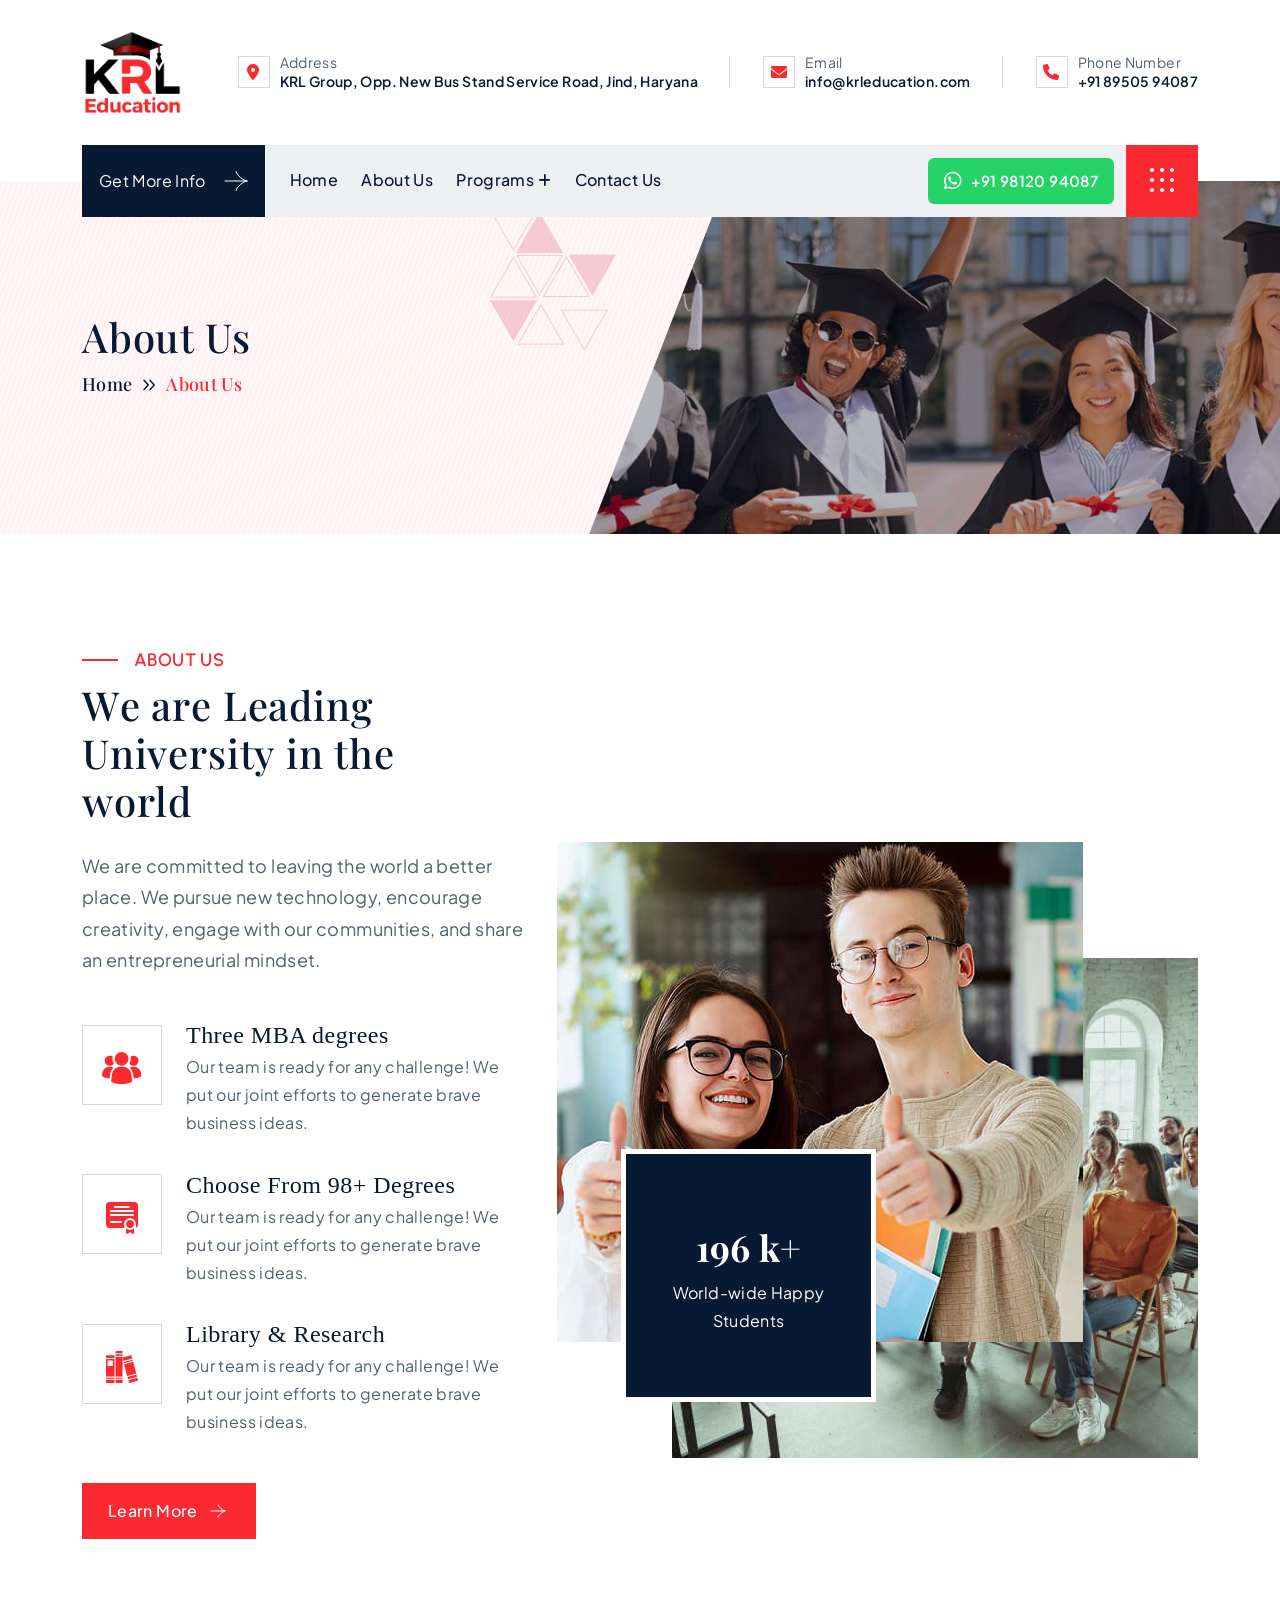
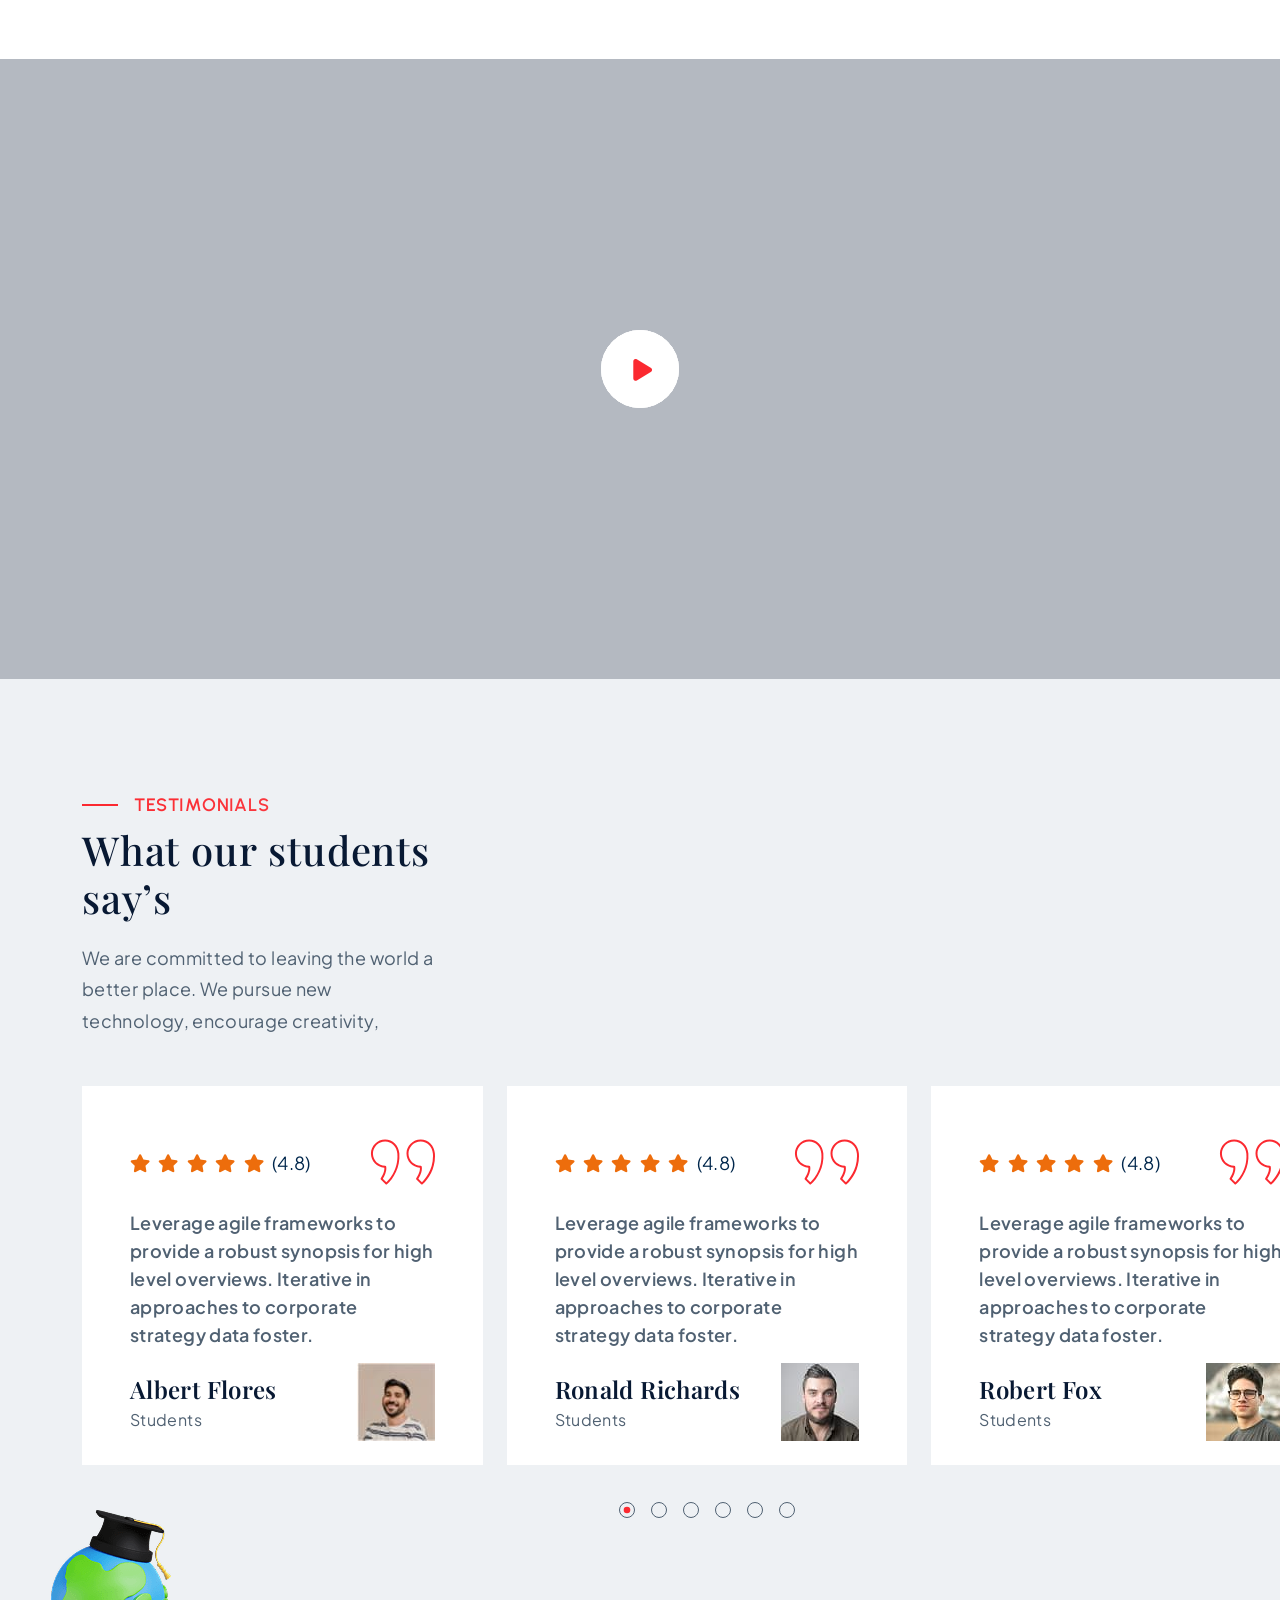
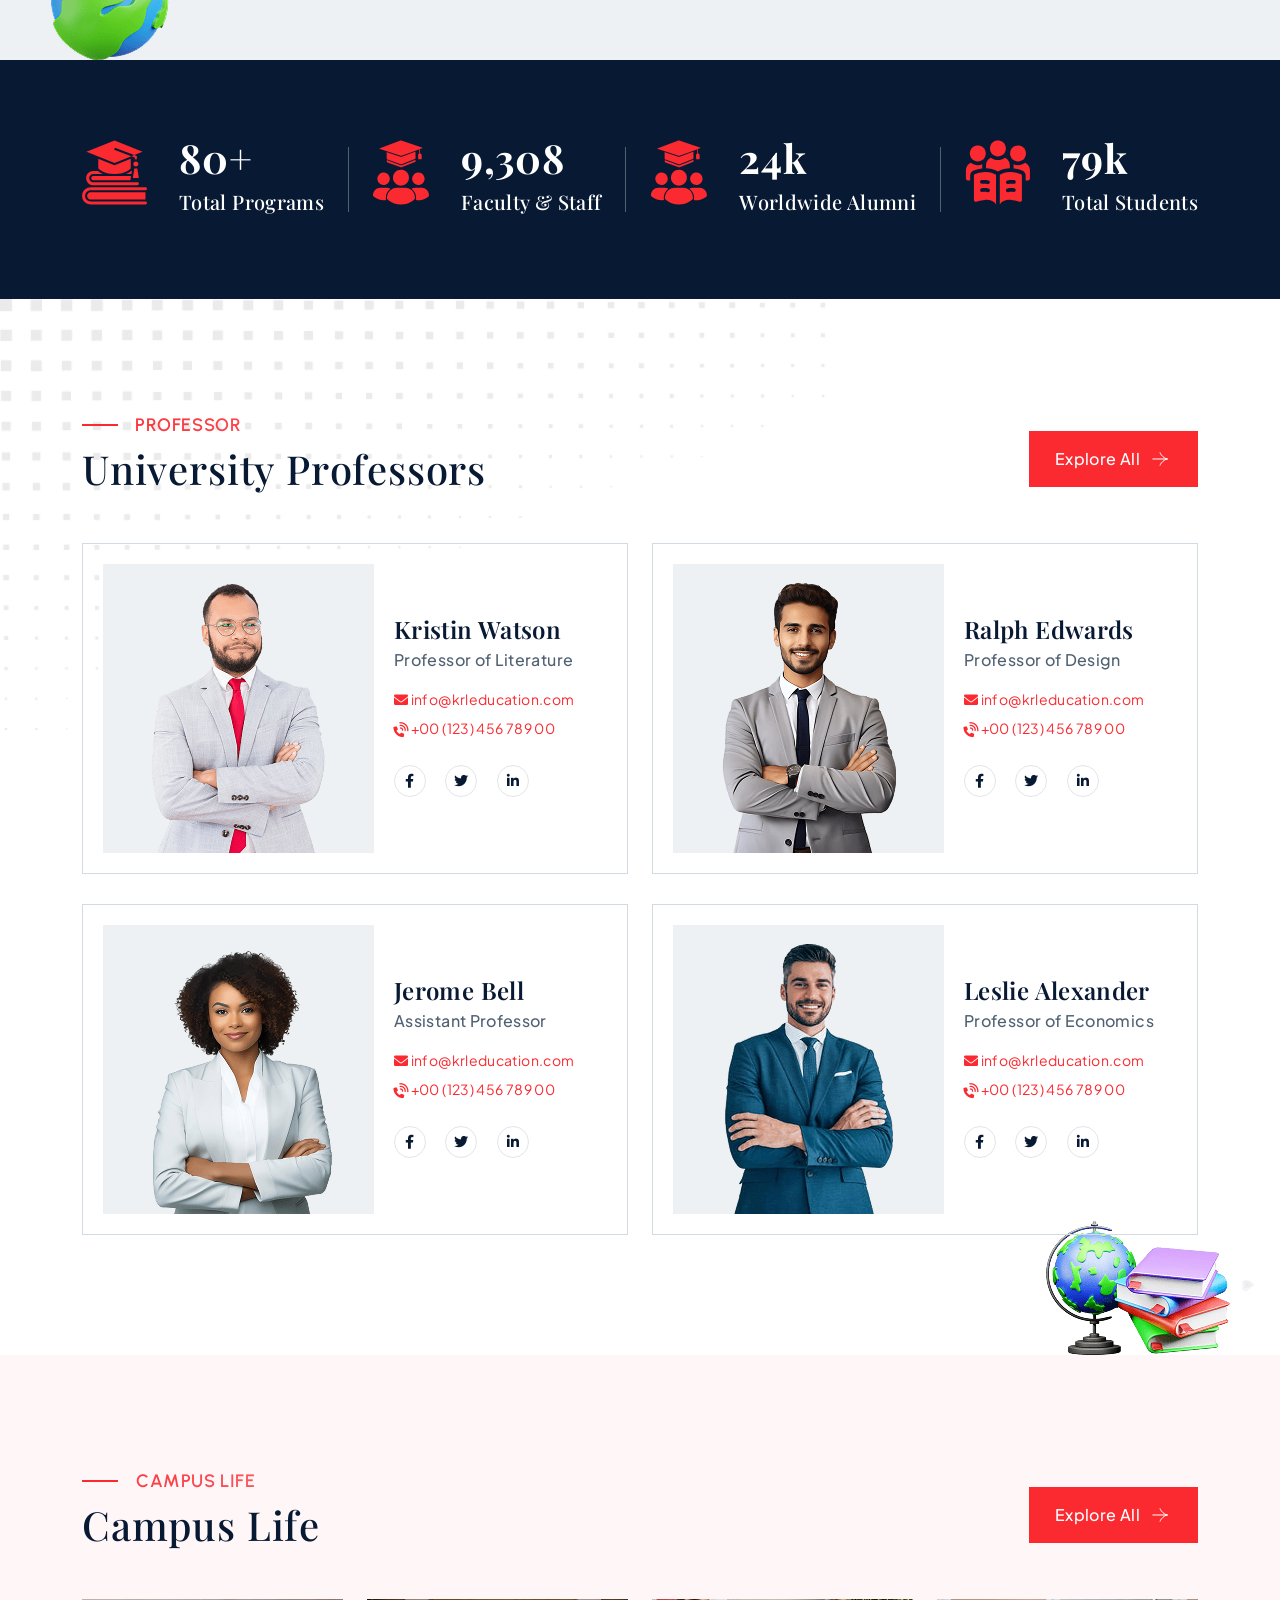
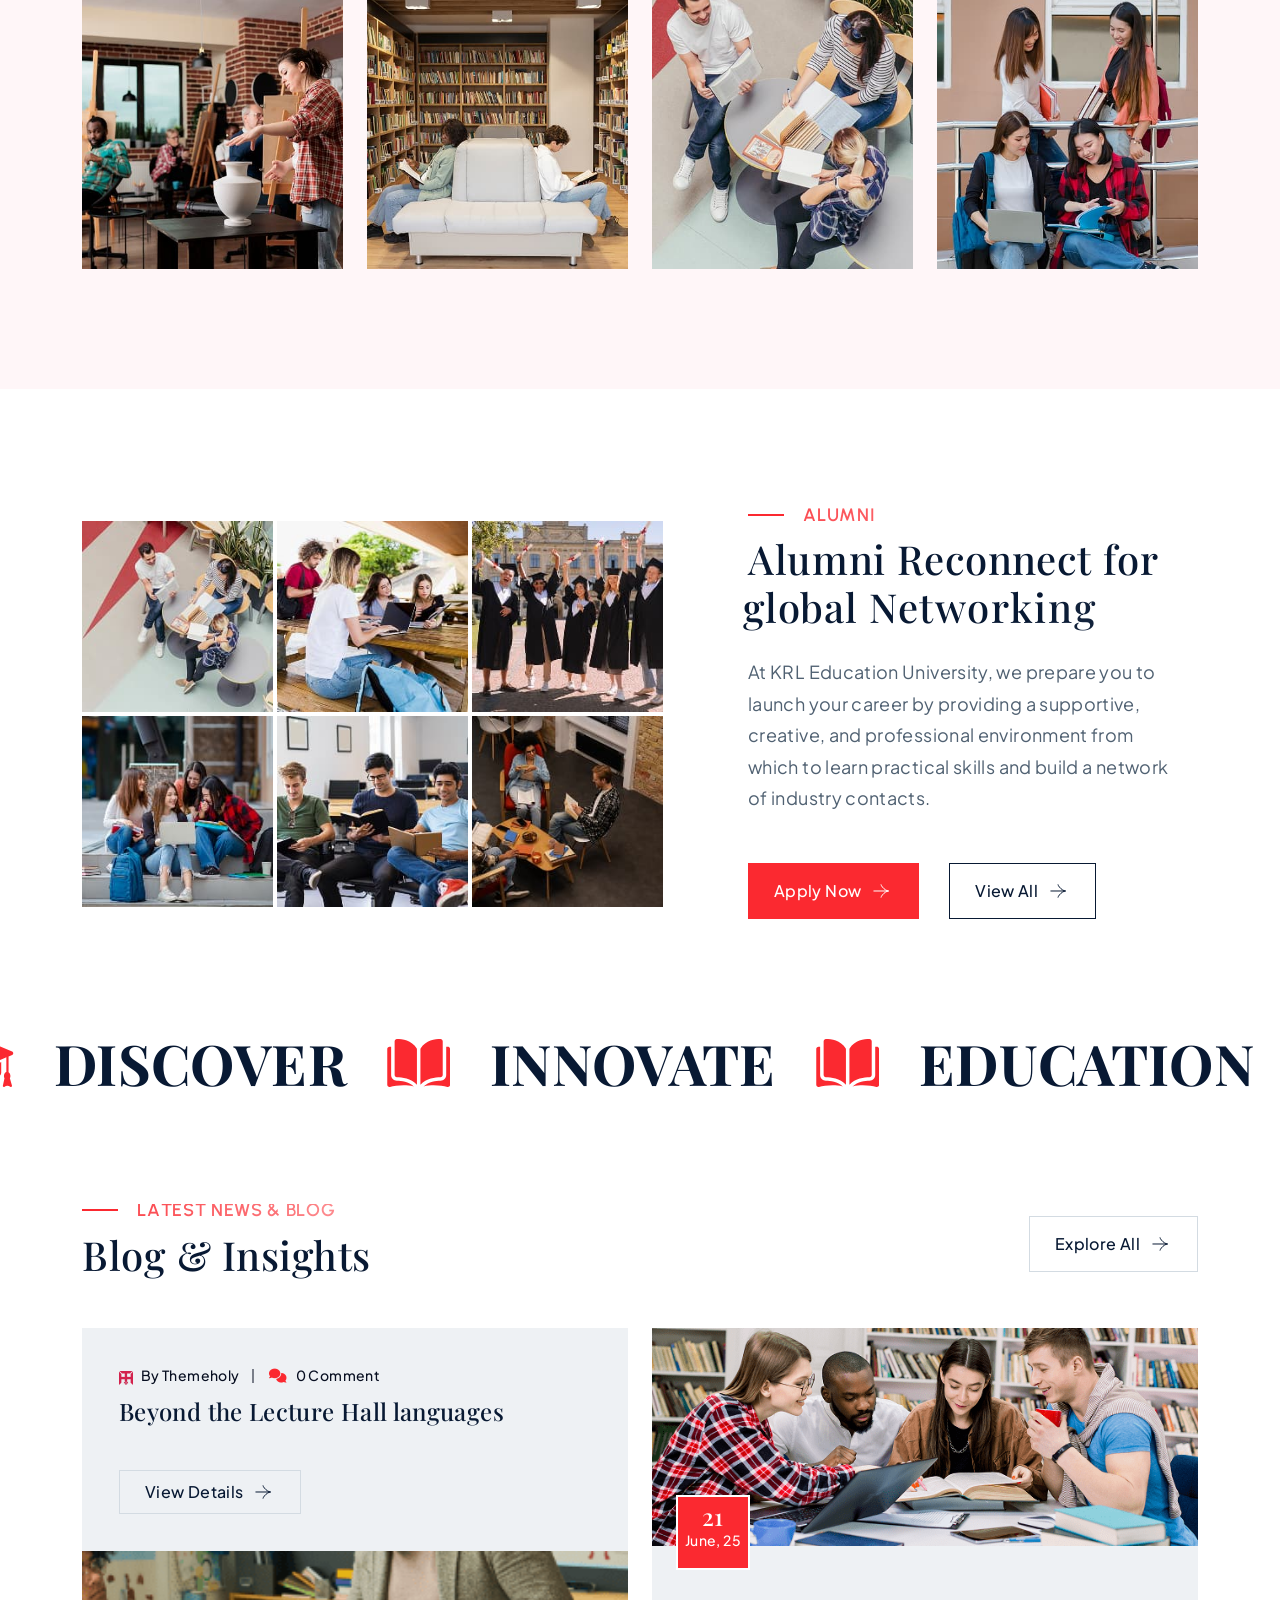
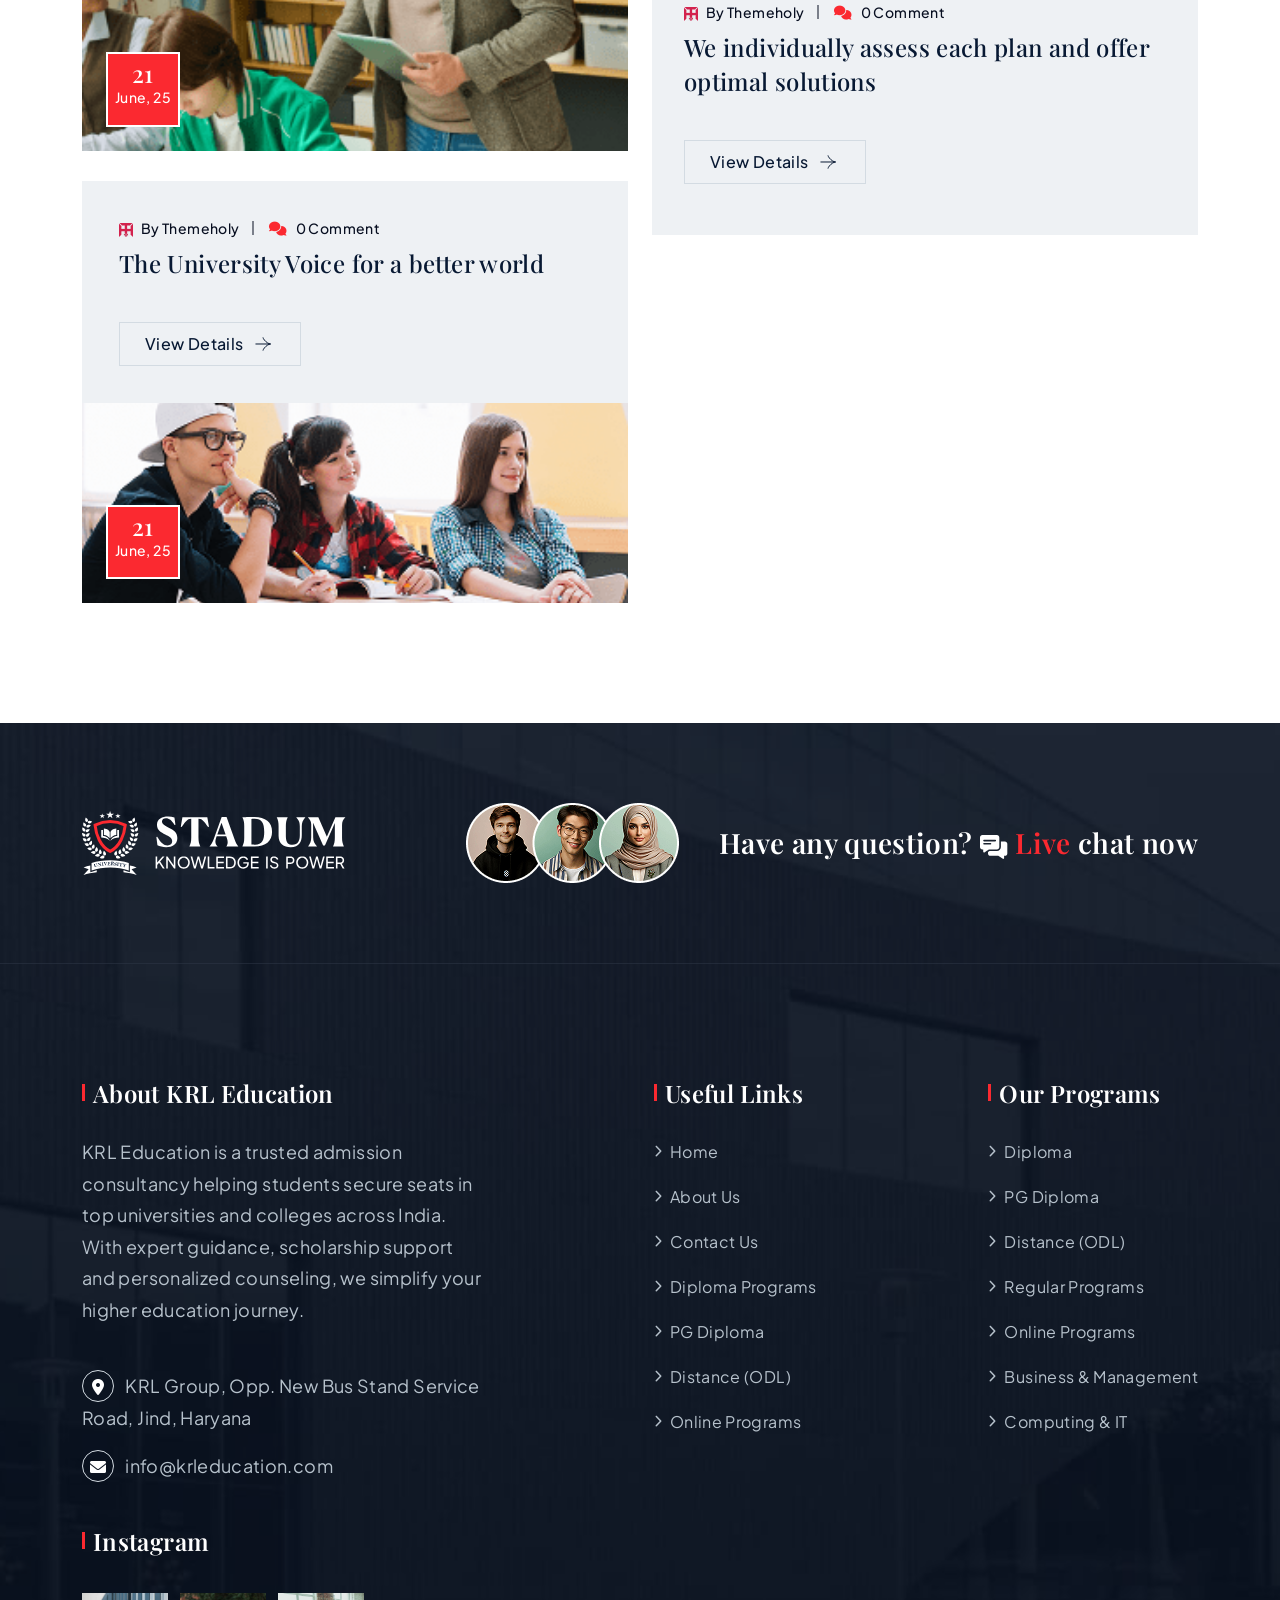
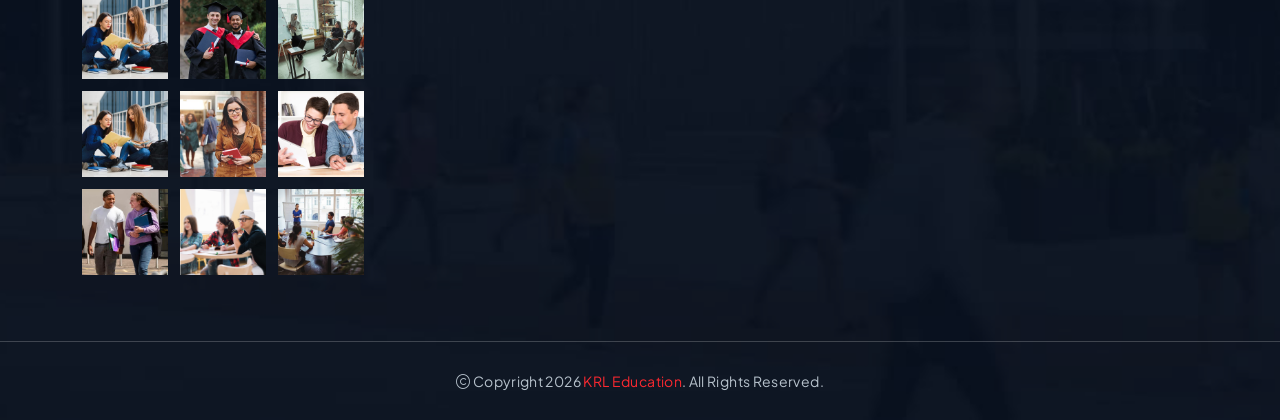
==== about.html @ 7b0ec370 "first commit" ====
<!doctype html>
<html class="no-js" lang="zxx" dir="ltr">

<head>
    <meta charset="utf-8">
    <meta http-equiv="x-ua-compatible" content="ie=edge">
    <title>KRL Education - University Education HTML Template - About</title>
    <meta name="author" content="KRL Education">
    <meta name="description" content="KRL Education - University Education HTML Template">
    <meta name="keywords" content="KRL Education - University Education HTML Template">
    <meta name="robots" content="INDEX,FOLLOW">
    <meta name="viewport" content="width=device-width,initial-scale=1,shrink-to-fit=no">
    <link rel="apple-touch-icon" sizes="57x57" href="assets/img/favicons/apple-icon-57x57.png">
    <link rel="apple-touch-icon" sizes="60x60" href="assets/img/favicons/apple-icon-60x60.png">
    <link rel="apple-touch-icon" sizes="72x72" href="assets/img/favicons/apple-icon-72x72.png">
    <link rel="apple-touch-icon" sizes="76x76" href="assets/img/favicons/apple-icon-76x76.png">
    <link rel="apple-touch-icon" sizes="114x114" href="assets/img/favicons/apple-icon-114x114.png">
    <link rel="apple-touch-icon" sizes="120x120" href="assets/img/favicons/apple-icon-120x120.png">
    <link rel="apple-touch-icon" sizes="144x144" href="assets/img/favicons/apple-icon-144x144.png">
    <link rel="apple-touch-icon" sizes="152x152" href="assets/img/favicons/apple-icon-152x152.png">
    <link rel="apple-touch-icon" sizes="180x180" href="assets/img/favicons/apple-icon-180x180.png">
    <link rel="icon" type="image/png" sizes="192x192" href="assets/img/favicons/android-icon-192x192.png">
    <link rel="icon" type="image/png" sizes="32x32" href="assets/img/favicons/favicon-32x32.png">
    <link rel="icon" type="image/png" sizes="96x96" href="assets/img/favicons/favicon-96x96.png">
    <link rel="icon" type="image/png" sizes="16x16" href="assets/img/favicons/favicon-16x16.png">
    <link rel="manifest" href="assets/img/favicons/manifest.json">
    <meta name="msapplication-TileColor" content="#ffffff">
    <meta name="msapplication-TileImage" content="assets/img/favicons/ms-icon-144x144.png">
    <meta name="theme-color" content="#ffffff">
    <link rel="preconnect" href="https://fonts.googleapis.com/">
    <link rel="preconnect" href="https://fonts.gstatic.com/" crossorigin>
    <link
        href="https://fonts.googleapis.com/css2?family=Playfair+Display:ital,wght@0,400..900;1,400..900&amp;family=Plus+Jakarta+Sans:ital,wght@0,200..800;1,200..800&amp;family=Urbanist:ital,wght@0,100..900;1,100..900&amp;display=swap"
        rel="stylesheet">
    <link rel="stylesheet" href="assets/css/bootstrap.min.css">
    <link rel="stylesheet" href="assets/css/fontawesome.min.css">
    <link rel="stylesheet" href="assets/css/magnific-popup.min.css">
    <link rel="stylesheet" href="assets/css/swiper-bundle.min.css">
    <link rel="stylesheet" href="assets/css/style.css">
</head>

<body>
    <div class="preloader"><button class="th-btn preloaderCls">Cancel Preloader</button>
        <div class="preloader-inner"><img src="assets/img/logo-icon.svg" alt="img"> <span class="loader">KRL Education
                <span class="loading-text">KRL Education</span></span></div>
    </div>
    <div class="sidemenu-wrapper">
        <div class="sidemenu-content"><button class="closeButton sideMenuCls"><i class="far fa-times"></i></button>
            <div class="widget footer-widget">
                <div class="th-widget-about">
                    <div class="about-logo"><a href="index.html"><img class="desktop-sidebar-logo"
                                src="assets/img/logo.png" style="max-width:160px;height:auto;" alt="KRL Education"></a>
                    </div>
                    <p class="about-text">Since 1999, when the newly minted KRL Education team embraced its mandate to
                        breathe
                        new life into the downtrodden neighbourhood, East Village’s transformation has been nothing
                        short of remarkable. </p>
                    <div class="footer-info"><a href="#"><span class="footer-info-icon"><i
                                    class="fa-solid fa-location-dot"></i></span> KRL Group, Opp. New Bus Stand Service
                            Road, Jind, Haryana </a><a href="mailto:info@krleducation.com"><span
                                class="footer-info-icon"><i class="fa-solid fa-envelope"></i></span>
                            info@krleducation.com</a></div>
                </div>
            </div>

        </div>
    </div>
    <div class="th-menu-wrapper">
        <div class="th-menu-area text-center"><button class="th-menu-toggle"><i class="fal fa-times"></i></button>
            <div class="mobile-logo"><a href="index.html"><img src="assets/img/logo.png" alt="KRL Education"></a>
            </div>
            <div class="th-mobile-menu">
                <ul>
                    <li><a href="index.html">Home</a></li>
                    <li><a href="about.html">About Us</a></li>
                    <li class="menu-item-has-children"><a href="#">Programs</a>
                        <ul class="sub-menu">
                            <li class="menu-item-has-children"><a href="program-diploma.html">Diploma</a>
                                <ul class="sub-menu">
                                    <li><a href="program-diploma.html#business-amp-management">Business &amp;
                                            Management</a></li>
                                    <li><a href="program-diploma.html#computing-amp-information-technology">Computing
                                            &amp; Information Technology</a></li>
                                    <li><a href="program-diploma.html#arts-amp-social-sciences">Arts &amp; Social
                                            Sciences</a></li>
                                    <li><a href="program-diploma.html#journalism-amp-mass-communication">Journalism
                                            &amp; Mass Communication</a></li>
                                    <li><a href="program-diploma.html#science">Science</a></li>
                                    <li><a href="program-diploma.html#commerce">Commerce</a></li>
                                </ul>
                            </li>
                            <li class="menu-item-has-children"><a href="program-pg-diploma.html">PG Diploma</a>
                                <ul class="sub-menu">
                                    <li><a href="program-pg-diploma.html#arts-amp-social-sciences">Arts &amp; Social
                                            Sciences</a></li>
                                    <li><a href="program-pg-diploma.html#business-amp-management">Business &amp;
                                            Management</a></li>
                                    <li><a href="program-pg-diploma.html#science">Science</a></li>
                                    <li><a href="program-pg-diploma.html#computing-amp-information-technology">Computing
                                            &amp; Information Technology</a></li>
                                    <li><a href="program-pg-diploma.html#journalism-amp-mass-communication">Journalism
                                            &amp; Mass Communication</a></li>
                                    <li><a href="program-pg-diploma.html#education">Education</a></li>
                                    <li><a href="program-pg-diploma.html#computing-amp-it">Computing &amp; IT</a></li>
                                </ul>
                            </li>
                            <li class="menu-item-has-children"><a href="program-distance.html">Distance (ODL)</a>
                                <ul class="sub-menu">
                                    <li><a href="program-distance.html#undergraduate-level">Undergraduate Level</a></li>
                                    <li><a href="program-distance.html#postgraduate-level">Postgraduate Level</a></li>
                                </ul>
                            </li>
                            <li class="menu-item-has-children"><a href="program-regular.html">Regular</a>
                                <ul class="sub-menu">
                                    <li><a href="program-regular.html">View All Courses</a></li>
                                </ul>
                            </li>
                            <li class="menu-item-has-children"><a href="program-online.html">Online</a>
                                <ul class="sub-menu">
                                    <li><a href="program-online.html#undergraduate-level">Undergraduate Level</a></li>
                                    <li><a href="program-online.html#postgraduate-level">Postgraduate Level</a></li>
                                </ul>
                            </li>
                        </ul>
                    </li>


                    <li><a href="contact.html">Contact Us</a></li>
                </ul>
            </div>
        </div>
    </div>
    <header class="th-header header-layout1">
        <div class="header-info d-none d-sm-block">
            <div class="container th-container2">
                <div class="row justify-content-between align-items-center">
                    <div class="col-auto">
                        <div class="header-logo"><a href="index.html"><img src="assets/img/logo.png"
                                    alt="KRL Education"></a>
                        </div>
                    </div>
                    <div class="col-auto">
                        <div class="header-info-right">
                            <div class="header-info-item">
                                <div class="header-info-icon"><i class="fa-solid fa-location-dot"></i></div>
                                <div class="header-info-content"><span class="header-info-text">Address</span>
                                    <h3 class="header-info-title"><a href="#">KRL Group, Opp. New Bus Stand Service
                                            Road, Jind, Haryana</a></h3>
                                </div>
                            </div>
                            <div class="header-info-item">
                                <div class="header-info-icon"><i class="fa-solid fa-envelope"></i></div>
                                <div class="header-info-content"><span class="header-info-text">Email</span>
                                    <h3 class="header-info-title"><a
                                            href="mailto:info@krleducation.com">info@krleducation.com</a></h3>
                                </div>
                            </div>
                            <div class="header-info-item">
                                <div class="header-info-icon"><i class="fa-solid fa-phone"></i></div>
                                <div class="header-info-content"><span class="header-info-text">Phone Number</span>
                                    <h3 class="header-info-title"><a href="tel:+918950594087">+91 89505 94087</a>
                                    </h3>
                                </div>
                            </div>
                        </div>
                    </div>
                </div>
            </div>
        </div>
        <div class="sticky-wrapper">
            <div class="menu-area">
                <div class="container th-container2">
                    <div class="menu-wrapp">
                        <div class="row align-items-center justify-content-between">
                            <div class="col-auto">
                                <div class="header-left d-flex align-items-center">
                                    <div class="header-logo d-block d-sm-none"><a href="index.html"><img
                                                src="assets/img/logo.png" alt="KRL Education"></a></div>
                                    <div class="header-button d-none d-sm-block"><a href="contact.html"
                                            class="th-btn">Get More Info <img src="assets/img/icon/right-icon.svg"
                                                class="th-arrow" alt="icon"></a></div>
                                    <nav class="main-menu d-none d-xl-block">
                                        <ul>
                                            <li><a href="index.html">Home</a></li>
                                            <li><a href="about.html">About Us</a></li>
                                            <li class="menu-item-has-children"><a href="#">Programs</a>
                                                <ul class="sub-menu">
                                                    <li class="menu-item-has-children"><a
                                                            href="program-diploma.html">Diploma</a>
                                                        <ul class="sub-menu">
                                                            <li><a href="program-diploma.html#business-amp-management">Business
                                                                    &amp; Management</a></li>
                                                            <li><a
                                                                    href="program-diploma.html#computing-amp-information-technology">Computing
                                                                    &amp; Information Technology</a></li>
                                                            <li><a href="program-diploma.html#arts-amp-social-sciences">Arts
                                                                    &amp; Social Sciences</a></li>
                                                            <li><a
                                                                    href="program-diploma.html#journalism-amp-mass-communication">Journalism
                                                                    &amp; Mass Communication</a></li>
                                                            <li><a href="program-diploma.html#science">Science</a></li>
                                                            <li><a href="program-diploma.html#commerce">Commerce</a>
                                                            </li>
                                                        </ul>
                                                    </li>
                                                    <li class="menu-item-has-children"><a
                                                            href="program-pg-diploma.html">PG Diploma</a>
                                                        <ul class="sub-menu">
                                                            <li><a
                                                                    href="program-pg-diploma.html#arts-amp-social-sciences">Arts
                                                                    &amp; Social Sciences</a></li>
                                                            <li><a
                                                                    href="program-pg-diploma.html#business-amp-management">Business
                                                                    &amp; Management</a></li>
                                                            <li><a href="program-pg-diploma.html#science">Science</a>
                                                            </li>
                                                            <li><a
                                                                    href="program-pg-diploma.html#computing-amp-information-technology">Computing
                                                                    &amp; Information Technology</a></li>
                                                            <li><a
                                                                    href="program-pg-diploma.html#journalism-amp-mass-communication">Journalism
                                                                    &amp; Mass Communication</a></li>
                                                            <li><a
                                                                    href="program-pg-diploma.html#education">Education</a>
                                                            </li>
                                                            <li><a href="program-pg-diploma.html#computing-amp-it">Computing
                                                                    &amp; IT</a></li>
                                                        </ul>
                                                    </li>
                                                    <li class="menu-item-has-children"><a
                                                            href="program-distance.html">Distance (ODL)</a>
                                                        <ul class="sub-menu">
                                                            <li><a href="program-distance.html#undergraduate-level">Undergraduate
                                                                    Level</a></li>
                                                            <li><a href="program-distance.html#postgraduate-level">Postgraduate
                                                                    Level</a></li>
                                                        </ul>
                                                    </li>
                                                    <li class="menu-item-has-children"><a
                                                            href="program-regular.html">Regular</a>
                                                        <ul class="sub-menu">
                                                            <li><a href="program-regular.html">View All Courses</a></li>
                                                        </ul>
                                                    </li>
                                                    <li class="menu-item-has-children"><a
                                                            href="program-online.html">Online</a>
                                                        <ul class="sub-menu">
                                                            <li><a href="program-online.html#undergraduate-level">Undergraduate
                                                                    Level</a></li>
                                                            <li><a href="program-online.html#postgraduate-level">Postgraduate
                                                                    Level</a></li>
                                                        </ul>
                                                    </li>
                                                </ul>
                                            </li>
                                            <li><a href="contact.html">Contact Us</a></li>
                                        </ul>
                                    </nav>
                                </div>
                            </div>
                            <style>
                                @media (max-width:576px) {
                                    .wp-number {
                                        display: none !important;
                                    }

                                    .wp-btn {
                                        padding: 18px 20px !important;
                                    }
                                }
                            </style>
                            <div class="col-auto ms-lg-auto">
                                <div class="header-button">
                                    <a href="https://wa.me/919812094087" target="_blank" class="whatsapp-nav-btn wp-btn"
                                        style="display:flex;align-items:center;gap:8px;color:#fff;text-decoration:none;background:#25D366;padding:7px 16px;border-radius:6px;font-weight:600;font-size:15px; margin-right: 12px;">
                                        <i class="fab fa-whatsapp" style="font-size:20px;"></i> <span
                                            class="wp-number">+91 98120 94087</span></a><a href="#"
                                        class="icon-btn sideMenuToggler d-none d-xl-block"><img
                                            src="assets/img/icon/grid2.svg" alt=""></a><button type="button"
                                        class="th-menu-toggle d-inline-block d-xl-none"><i
                                            class="far fa-bars"></i></button>
                                </div>
                            </div>
                        </div>
                    </div>
                </div>
            </div>
        </div>
    </header>
    <div class="breadcumb-wrapper position-relative" data-bg-src="assets/img/shape/breadcrumb-shep.png">
        <div class="breadcumb-banner"><img src="assets/img/breadcrumb/breadcumb-banner.png" alt="bg-banner"></div>
        <div class="breadcumb-shape"><img src="assets/img/shape/triangle-light.png" alt="shape" class="jump"></div>
        <div class="container th-container4">
            <div class="row">
                <div class="col-xxl-5">
                    <div class="breadcumb-content">
                        <h1 class="breadcumb-title">About Us</h1>
                        <ul class="breadcumb-menu">
                            <li><a href="home-university.html">Home</a></li>
                            <li>About Us</li>
                        </ul>
                    </div>
                </div>
            </div>
        </div>
    </div>
    <div class="about1-area position-relative overflow-hidden space overflow-hidden" id="about-sec">
        <div class="about-shep-2 shape-mockup d-none d-xxl-block" data-bottom="0%" data-right="0%"><img
                src="assets/img/shape/feature-shep-2-home-1.png" alt="shape"></div>
        <div class="about-shape-right shape-mockup jump-reverse" data-right="3%" data-top="2%"><img
                src="assets/img/shape/shape-7.png" alt=""></div>
        <div class="container th-container4">
            <div class="about-wrap1 position-relative z-index-2">
                <div class="row gy-60 align-items-center justify-content-center">
                    <div class="col-xl-5">
                        <div class="about-content ms-xxl-4 pe-xxl-2 me-xl-2">
                            <div class="title-area"><span class="sub-title text-anim">About Us</span>
                                <h2 class="sec-title text-anim2 pe-xl-5 me-xl-5">We are Leading University in the world
                                </h2>
                                <p class="sec-text mt-25 mb-0 wow fadeInUp" data-wow-delay=".2s">We are committed to
                                    leaving the world a better place. We pursue new technology, encourage
                                    creativity, engage with our communities, and share an entrepreneurial mindset.</p>
                            </div>
                            <div class="about-feature-wrapp">
                                <div class="about-feature wow fadeInUp" data-wow-delay=".3s"><span class="box-icon"><img
                                            src="assets/img/icon/ab-users.svg" alt="icon"></span>
                                    <div class="box-content">
                                        <h3 class="box-title">Three MBA degrees</h3>
                                        <p class="box-text">Our team is ready for any challenge! We put our joint
                                            efforts to generate brave business ideas.</p>
                                    </div>
                                </div>
                                <div class="about-feature wow fadeInUp" data-wow-delay=".4s"><span class="box-icon"><img
                                            src="assets/img/icon/ab-message.svg" alt="icon"></span>
                                    <div class="box-content">
                                        <h3 class="box-title">Choose From 98+ Degrees</h3>
                                        <p class="box-text">Our team is ready for any challenge! We put our joint
                                            efforts to generate brave business ideas.</p>
                                    </div>
                                </div>
                                <div class="about-feature wow fadeInUp" data-wow-delay=".4s"><span class="box-icon"><img
                                            src="assets/img/icon/library.svg" alt="icon"></span>
                                    <div class="box-content">
                                        <h3 class="box-title">Library & Research</h3>
                                        <p class="box-text">Our team is ready for any challenge! We put our joint
                                            efforts to generate brave business ideas.</p>
                                    </div>
                                </div>
                            </div>
                            <div class="btn-wrap wow fadeInUp" data-wow-delay=".5s"><a href="about.html"
                                    class="th-btn th-icon">Learn More</a></div>
                        </div>
                    </div>
                    <div class="col-xl-7">
                        <div class="img-content position-relative">
                            <div class="img-box4">
                                <div class="img1 reveal"><img src="assets/img/about/about-thumb4-1.jpg"
                                        alt="KRL Education">
                                </div>
                                <div class="img2 reveal"><img src="assets/img/about/about-thumb4-2.jpg"
                                        alt="KRL Education">
                                </div>
                                <div class="counter-card3 wow fadeInUp" data-wow-delay=".3s">
                                    <h3 class="box-number text-white"><span class="counter-number">280</span> k+</h3>
                                    <p class="box-text text-white">World-wide Happy Students</p>
                                </div>
                            </div>
                            <div class="shape-mockup jump" data-right="26%" data-top="0%"><img
                                    src="assets/img/shape/about-3-2.png" alt="KRL Education"></div>
                        </div>
                    </div>
                </div>
            </div>
        </div>
    </div>
    <div class="video-area-1 position-relative overflow-hidden overflow-hidden" data-overlay="title" data-opacity="3"
        data-bg-src="assets/img/video-banner/video-bg-1-1.jpg">
        <div class="video-thumb1-1 video-box-center"><a href="https://www.youtube.com/watch?v=EZfLOSQ8hW8"
                class="video-play-btn popup-video"><i class="fa-sharp fa-solid fa-play"></i></a></div>
    </div>
    <section class="testi-area overflow-hidden space overflow-hidden">
        <div class="container th-container4">
            <div class="row">
                <div class="col-xl-4">
                    <div class="title-area text-center text-xl-start"><span
                            class="sub-title text-anim">TESTIMONIALS</span>
                        <h2 class="sec-title text-anim2">What our students say’s</h2>
                        <p class="mt-20 wow fadeInUp" data-wow-delay=".2s">We are committed to leaving the world a
                            better place. We pursue new technology, encourage creativity, </p>
                    </div>
                </div>
            </div>
            <div class="slider-area">
                <div class="swiper th-slider testi-slider1" id="testiSlide1"
                    data-slider-options='{"breakpoints":{"0":{"slidesPerView":1},"576":{"slidesPerView":"1"},"768":{"slidesPerView":"1"},"992":{"slidesPerView":"1"},"1200":{"slidesPerView":"3"}}}'>
                    <div class="swiper-wrapper">
                        <div class="swiper-slide">
                            <div class="testi-card">
                                <div class="box-wrapp">
                                    <div class="testi-card_review"><i class="fa-sharp fa-solid fa-star"></i><i
                                            class="fa-sharp fa-solid fa-star"></i><i
                                            class="fa-sharp fa-solid fa-star"></i><i
                                            class="fa-sharp fa-solid fa-star"></i><i
                                            class="fa-sharp fa-solid fa-star"></i> <span class="rating">(4.8)</span>
                                    </div>
                                    <div class="quote-icon" data-mask-src="assets/img/icon/quote.svg"></div>
                                </div>
                                <p class="box-text">Leverage agile frameworks to provide a robust synopsis for high
                                    level overviews. Iterative in approaches to corporate strategy data foster.</p>
                                <div class="testi-card_profile">
                                    <div>
                                        <h3 class="box-title">Albert Flores</h3>
                                        <p class="box-desig">Students</p>
                                    </div>
                                    <div class="testi-card-thumb"><img class="avatar"
                                            src="assets/img/testimonial/testi_1_1.jpg" alt="img"></div>
                                </div>
                            </div>
                        </div>
                        <div class="swiper-slide">
                            <div class="testi-card">
                                <div class="box-wrapp">
                                    <div class="testi-card_review"><i class="fa-sharp fa-solid fa-star"></i><i
                                            class="fa-sharp fa-solid fa-star"></i><i
                                            class="fa-sharp fa-solid fa-star"></i><i
                                            class="fa-sharp fa-solid fa-star"></i><i
                                            class="fa-sharp fa-solid fa-star"></i> <span class="rating">(4.8)</span>
                                    </div>
                                    <div class="quote-icon" data-mask-src="assets/img/icon/quote.svg"></div>
                                </div>
                                <p class="box-text">Leverage agile frameworks to provide a robust synopsis for high
                                    level overviews. Iterative in approaches to corporate strategy data foster.</p>
                                <div class="testi-card_profile">
                                    <div>
                                        <h3 class="box-title">Ronald Richards</h3>
                                        <p class="box-desig">Students</p>
                                    </div>
                                    <div class="testi-card-thumb"><img class="avatar"
                                            src="assets/img/testimonial/testi_1_2.jpg" alt="img"></div>
                                </div>
                            </div>
                        </div>
                        <div class="swiper-slide">
                            <div class="testi-card">
                                <div class="box-wrapp">
                                    <div class="testi-card_review"><i class="fa-sharp fa-solid fa-star"></i><i
                                            class="fa-sharp fa-solid fa-star"></i><i
                                            class="fa-sharp fa-solid fa-star"></i><i
                                            class="fa-sharp fa-solid fa-star"></i><i
                                            class="fa-sharp fa-solid fa-star"></i> <span class="rating">(4.8)</span>
                                    </div>
                                    <div class="quote-icon" data-mask-src="assets/img/icon/quote.svg"></div>
                                </div>
                                <p class="box-text">Leverage agile frameworks to provide a robust synopsis for high
                                    level overviews. Iterative in approaches to corporate strategy data foster.</p>
                                <div class="testi-card_profile">
                                    <div>
                                        <h3 class="box-title">Robert Fox</h3>
                                        <p class="box-desig">Students</p>
                                    </div>
                                    <div class="testi-card-thumb"><img class="avatar"
                                            src="assets/img/testimonial/testi_1_3.jpg" alt="img"></div>
                                </div>
                            </div>
                        </div>
                        <div class="swiper-slide">
                            <div class="testi-card">
                                <div class="box-wrapp">
                                    <div class="testi-card_review"><i class="fa-sharp fa-solid fa-star"></i><i
                                            class="fa-sharp fa-solid fa-star"></i><i
                                            class="fa-sharp fa-solid fa-star"></i><i
                                            class="fa-sharp fa-solid fa-star"></i><i
                                            class="fa-sharp fa-solid fa-star"></i> <span class="rating">(4.8)</span>
                                    </div>
                                    <div class="quote-icon" data-mask-src="assets/img/icon/quote.svg"></div>
                                </div>
                                <p class="box-text">Leverage agile frameworks to provide a robust synopsis for high
                                    level overviews. Iterative in approaches to corporate strategy data foster.</p>
                                <div class="testi-card_profile">
                                    <div>
                                        <h3 class="box-title">Albert Flores</h3>
                                        <p class="box-desig">Students</p>
                                    </div>
                                    <div class="testi-card-thumb"><img class="avatar"
                                            src="assets/img/testimonial/testi_1_1.jpg" alt="img"></div>
                                </div>
                            </div>
                        </div>
                        <div class="swiper-slide">
                            <div class="testi-card">
                                <div class="box-wrapp">
                                    <div class="testi-card_review"><i class="fa-sharp fa-solid fa-star"></i><i
                                            class="fa-sharp fa-solid fa-star"></i><i
                                            class="fa-sharp fa-solid fa-star"></i><i
                                            class="fa-sharp fa-solid fa-star"></i><i
                                            class="fa-sharp fa-solid fa-star"></i> <span class="rating">(4.8)</span>
                                    </div>
                                    <div class="quote-icon" data-mask-src="assets/img/icon/quote.svg"></div>
                                </div>
                                <p class="box-text">Leverage agile frameworks to provide a robust synopsis for high
                                    level overviews. Iterative in approaches to corporate strategy data foster.</p>
                                <div class="testi-card_profile">
                                    <div>
                                        <h3 class="box-title">Ronald Richards</h3>
                                        <p class="box-desig">Students</p>
                                    </div>
                                    <div class="testi-card-thumb"><img class="avatar"
                                            src="assets/img/testimonial/testi_1_2.jpg" alt="img"></div>
                                </div>
                            </div>
                        </div>
                        <div class="swiper-slide">
                            <div class="testi-card">
                                <div class="box-wrapp">
                                    <div class="testi-card_review"><i class="fa-sharp fa-solid fa-star"></i><i
                                            class="fa-sharp fa-solid fa-star"></i><i
                                            class="fa-sharp fa-solid fa-star"></i><i
                                            class="fa-sharp fa-solid fa-star"></i><i
                                            class="fa-sharp fa-solid fa-star"></i> <span class="rating">(4.8)</span>
                                    </div>
                                    <div class="quote-icon" data-mask-src="assets/img/icon/quote.svg"></div>
                                </div>
                                <p class="box-text">Leverage agile frameworks to provide a robust synopsis for high
                                    level overviews. Iterative in approaches to corporate strategy data foster.</p>
                                <div class="testi-card_profile">
                                    <div>
                                        <h3 class="box-title">Robert Fox</h3>
                                        <p class="box-desig">Students</p>
                                    </div>
                                    <div class="testi-card-thumb"><img class="avatar"
                                            src="assets/img/testimonial/testi_1_3.jpg" alt="img"></div>
                                </div>
                            </div>
                        </div>
                    </div>
                    <div class="slider-pagination"></div>
                </div>
            </div>
        </div>
        <div class="shape-mockup movingX d-xl-block d-none" data-left="4%" data-bottom="0%"><img
                src="assets/img/shape/shape-8.png" alt="img"></div>
        <div class="shape-mockup shape-ripple d-xl-block d-none" data-right="0%" data-top="0%">
            <div class="ripple-shape"><span class="ripple-1"></span> <span class="ripple-2"></span> <span
                    class="ripple-3"></span> <span class="ripple-4"></span> <span class="ripple-5"></span></div>
        </div>
    </section>
    <div class="counter-area1 overflow-hidden overflow-hidden">
        <div class="container th-container2">
            <div class="counter-wrap1">
                <div class="counter-card wow fadeInUp" data-wow-delay=".2s">
                    <div class="box-icon"><img src="assets/img/icon/counter-icon1-1.svg" alt="icon"></div>
                    <div class="media-body">
                        <h3 class="box-number"><span class="counter-number">157</span>+</h3>
                        <p class="box-text">Total Programs</p>
                    </div>
                </div>
                <div class="divider"></div>
                <div class="counter-card wow fadeInUp" data-wow-delay=".4s">
                    <div class="box-icon"><img src="assets/img/icon/counter-icon1-2.svg" alt="icon"></div>
                    <div class="media-body">
                        <h3 class="box-number"><span class="counter-number">18,250</span></h3>
                        <p class="box-text">Faculty & Staff</p>
                    </div>
                </div>
                <div class="divider"></div>
                <div class="counter-card wow fadeInUp" data-wow-delay=".6s">
                    <div class="box-icon"><img src="assets/img/icon/counter-icon1-3.svg" alt="icon"></div>
                    <div class="media-body">
                        <h3 class="box-number"><span class="counter-number">48</span>k</h3>
                        <p class="box-text">Worldwide Alumni</p>
                    </div>
                </div>
                <div class="divider"></div>
                <div class="counter-card wow fadeInUp" data-wow-delay=".7s">
                    <div class="box-icon"><img src="assets/img/icon/counter-icon1-4.svg" alt="icon"></div>
                    <div class="media-body">
                        <h3 class="box-number"><span class="counter-number">155</span>k</h3>
                        <p class="box-text">Total Students</p>
                    </div>
                </div>
                <div class="divider"></div>
            </div>
        </div>
    </div>
    <section class="professor-area-1 position-relative space overflow-hidden" id="professor-sec">
        <div class="shape-mockup" data-top="0%" data-left="0%"><img src="assets/img/shape/shape-6.png"
                alt="KRL Education">
        </div>
        <div class="container">
            <div class="row justify-content-lg-between justify-content-center align-items-center">
                <div class="col-lg-8 col-12">
                    <div class="title-area text-center text-lg-start"><span class="sub-title text-anim">PROFESSOR</span>
                        <h2 class="sec-title text-anim2">University Professors</h2>
                    </div>
                </div>
                <div class="col-auto align-self-end">
                    <div class="sec-btn wow fadeInUp" data-wow-delay=".4s"><a href="program.html"
                            class="th-btn th-icon">Explore All</a></div>
                </div>
            </div>
            <div class="row gy-30">
                <div class="col-xl-6">
                    <div class="professor-card wow fadeInLeft" data-wow-delay=".2s">
                        <div class="professor-img global-img"><img src="assets/img/professor/professor-1-1.png"
                                alt="professor image"></div>
                        <div class="professor-content">
                            <h3 class="box-title"><a href="#">Kristin Watson</a></h3>
                            <p class="box-text">Professor of Literature</p>
                            <div class="professor-details"><a href="#" class="professor-contact me-2"><i
                                        class="fa-solid fa-envelope"></i> <span>info@krleducation.com</span> </a><a
                                    href="#" class="professor-contact"><i class="fa-solid fa-phone-volume"></i>
                                    <span>+00 (123) 456 789 00</span></a></div>
                            <div class="professor-social-media">
                                <div class="th-social style3"><a href="https://www.facebook.com/"><i
                                            class="fab fa-facebook-f"></i></a> <a href="https://www.twitter.com/"><i
                                            class="fab fa-twitter"></i></a> <a href="https://www.linkedin.com/"><i
                                            class="fab fa-linkedin-in"></i></a></div>
                            </div>
                        </div>
                    </div>
                </div>
                <div class="col-xl-6">
                    <div class="professor-card wow fadeInRight" data-wow-delay=".4s">
                        <div class="professor-img global-img"><img src="assets/img/professor/professor-1-2.png"
                                alt="professor image"></div>
                        <div class="professor-content">
                            <h3 class="box-title"><a href="#">Ralph Edwards</a></h3>
                            <p class="box-text">Professor of Design</p>
                            <div class="professor-details"><a href="#" class="professor-contact me-2"><i
                                        class="fa-solid fa-envelope"></i> <span>info@krleducation.com</span> </a><a
                                    href="#" class="professor-contact"><i class="fa-solid fa-phone-volume"></i>
                                    <span>+00 (123) 456 789 00</span></a></div>
                            <div class="professor-social-media">
                                <div class="th-social style3"><a href="https://www.facebook.com/"><i
                                            class="fab fa-facebook-f"></i></a> <a href="https://www.twitter.com/"><i
                                            class="fab fa-twitter"></i></a> <a href="https://www.linkedin.com/"><i
                                            class="fab fa-linkedin-in"></i></a></div>
                            </div>
                        </div>
                    </div>
                </div>
                <div class="col-xl-6">
                    <div class="professor-card wow fadeInLeft" data-wow-delay=".6s">
                        <div class="professor-img global-img"><img src="assets/img/professor/professor-1-3.png"
                                alt="professor image"></div>
                        <div class="professor-content">
                            <h3 class="box-title"><a href="#">Jerome Bell</a></h3>
                            <p class="box-text">Assistant Professor</p>
                            <div class="professor-details"><a href="#" class="professor-contact me-2"><i
                                        class="fa-solid fa-envelope"></i> <span>info@krleducation.com</span> </a><a
                                    href="#" class="professor-contact"><i class="fa-solid fa-phone-volume"></i>
                                    <span>+00 (123) 456 789 00</span></a></div>
                            <div class="professor-social-media">
                                <div class="th-social style3"><a href="https://www.facebook.com/"><i
                                            class="fab fa-facebook-f"></i></a> <a href="https://www.twitter.com/"><i
                                            class="fab fa-twitter"></i></a> <a href="https://www.linkedin.com/"><i
                                            class="fab fa-linkedin-in"></i></a></div>
                            </div>
                        </div>
                    </div>
                </div>
                <div class="col-xl-6">
                    <div class="professor-card wow fadeInRight" data-wow-delay=".8s">
                        <div class="professor-img global-img"><img src="assets/img/professor/professor-1-4.png"
                                alt="professor image"></div>
                        <div class="professor-content">
                            <h3 class="box-title"><a href="#">Leslie Alexander</a></h3>
                            <p class="box-text">Professor of Economics</p>
                            <div class="professor-details"><a href="#" class="professor-contact me-2"><i
                                        class="fa-solid fa-envelope"></i> <span>info@krleducation.com</span> </a><a
                                    href="#" class="professor-contact"><i class="fa-solid fa-phone-volume"></i>
                                    <span>+00 (123) 456 789 00</span></a></div>
                            <div class="professor-social-media">
                                <div class="th-social style3"><a href="https://www.facebook.com/"><i
                                            class="fab fa-facebook-f"></i></a> <a href="https://www.twitter.com/"><i
                                            class="fab fa-twitter"></i></a> <a href="https://www.linkedin.com/"><i
                                            class="fab fa-linkedin-in"></i></a></div>
                            </div>
                        </div>
                    </div>
                </div>
            </div>
        </div>
        <div class="professor-shape1 shape-mockup movingX d-none d-xl-inline-block" data-bottom="0%" data-right="2%">
            <img src="assets/img/shape/professor-2-1.png" alt="KRL Education">
        </div>
    </section>
    <section class="campus-area-2 position-relative overflow-hidden space" id="campus-sec">
        <div class="container th-container3">
            <div class="row justify-content-lg-between justify-content-center align-items-center">
                <div class="col-lg-8 col-12">
                    <div class="title-area text-center text-lg-start"><span class="sub-title text-anim">CAMPUS
                            LIFE</span>
                        <h2 class="sec-title text-anim2">Campus Life</h2>
                    </div>
                </div>
                <div class="col-auto align-self-end">
                    <div class="sec-btn wow fadeInUp" data-wow-delay=".3s"><a href="campus.html"
                            class="th-btn th-icon">Explore All</a></div>
                </div>
            </div>
            <div class="slider-area">
                <div class="swiper th-slider campus-slider1" id="campusSlider1"
                    data-slider-options='{"breakpoints": {"0":{"slidesPerView": 1},"575":{"slidesPerView": 2},"768": {"slidesPerView":3}, "1199":   {"slidesPerView": 4}},"slidesPerView" :"4","loop": "true","autoplay" : "false"}'>
                    <div class="swiper-wrapper">
                        <div class="swiper-slide">
                            <div class="campus-card style2">
                                <div class="box-thumb"><img src="assets/img/campus/campus-2-1.jpg" alt="Icon"></div>
                                <div class="campus-content"><a href="assets/img/campus/campus-v-2-1.jpg"
                                        class="popup-image"><i class="fa-light fa-plus"></i></a></div>
                                <div class="box-title-wrap">
                                    <h3 class="box-title"><a href="campus.html">Library</a></h3>
                                </div>
                            </div>
                        </div>
                        <div class="swiper-slide">
                            <div class="campus-card style2">
                                <div class="box-thumb"><img src="assets/img/campus/campus-2-2.jpg" alt="Icon"></div>
                                <div class="campus-content"><a href="assets/img/campus/campus-v-2-2.jpg"
                                        class="popup-image"><i class="fa-light fa-plus"></i></a></div>
                                <div class="box-title-wrap">
                                    <h3 class="box-title"><a href="campus.html">Library</a></h3>
                                </div>
                            </div>
                        </div>
                        <div class="swiper-slide">
                            <div class="campus-card style2">
                                <div class="box-thumb"><img src="assets/img/campus/campus-2-3.jpg" alt="Icon"></div>
                                <div class="campus-content"><a href="assets/img/campus/campus-v-2-3.jpg"
                                        class="popup-image"><i class="fa-light fa-plus"></i></a></div>
                                <div class="box-title-wrap">
                                    <h3 class="box-title"><a href="campus.html">Library</a></h3>
                                </div>
                            </div>
                        </div>
                        <div class="swiper-slide">
                            <div class="campus-card style2">
                                <div class="box-thumb"><img src="assets/img/campus/campus-2-4.jpg" alt="Icon"></div>
                                <div class="campus-content"><a href="assets/img/campus/campus-v-2-4.jpg"
                                        class="popup-image"><i class="fa-light fa-plus"></i></a></div>
                                <div class="box-title-wrap">
                                    <h3 class="box-title"><a href="campus.html">Library</a></h3>
                                </div>
                            </div>
                        </div>
                        <div class="swiper-slide">
                            <div class="campus-card style2">
                                <div class="box-thumb"><img src="assets/img/campus/campus-2-1.jpg" alt="Icon"></div>
                                <div class="campus-content"><a href="assets/img/campus/campus-v-2-1.jpg"
                                        class="popup-image"><i class="fa-light fa-plus"></i></a></div>
                                <div class="box-title-wrap">
                                    <h3 class="box-title"><a href="campus.html">Library</a></h3>
                                </div>
                            </div>
                        </div>
                        <div class="swiper-slide">
                            <div class="campus-card style2">
                                <div class="box-thumb"><img src="assets/img/campus/campus-2-2.jpg" alt="Icon"></div>
                                <div class="campus-content"><a href="assets/img/campus/campus-v-2-2.jpg"
                                        class="popup-image"><i class="fa-light fa-plus"></i></a></div>
                                <div class="box-title-wrap">
                                    <h3 class="box-title"><a href="campus.html">Library</a></h3>
                                </div>
                            </div>
                        </div>
                        <div class="swiper-slide">
                            <div class="campus-card style2">
                                <div class="box-thumb"><img src="assets/img/campus/campus-2-3.jpg" alt="Icon"></div>
                                <div class="campus-content"><a href="assets/img/campus/campus-v-2-3.jpg"
                                        class="popup-image"><i class="fa-light fa-plus"></i></a></div>
                                <div class="box-title-wrap">
                                    <h3 class="box-title"><a href="campus.html">Library</a></h3>
                                </div>
                            </div>
                        </div>
                        <div class="swiper-slide">
                            <div class="campus-card style2">
                                <div class="box-thumb"><img src="assets/img/campus/campus-2-4.jpg" alt="Icon"></div>
                                <div class="campus-content"><a href="assets/img/campus/campus-v-2-4.jpg"
                                        class="popup-image"><i class="fa-light fa-plus"></i></a></div>
                                <div class="box-title-wrap">
                                    <h3 class="box-title"><a href="campus.html">Library</a></h3>
                                </div>
                            </div>
                        </div>
                    </div>
                </div><button data-slider-prev="#campusSlider1" class="slider-arrow style2 slider-prev"><img
                        src="assets/img/icon/left-icon.svg" alt="KRL Education" class="th-arrow"></button> <button
                    data-slider-next="#campusSlider1" class="slider-arrow style2 slider-next"><img
                        src="assets/img/icon/right-icon.svg" alt="KRL Education" class="th-arrow"></button>
            </div>
        </div>
    </section>
    <section class="alumni-area position-relative space overflow-hidden">
        <div class="container">
            <div class="row align-items-center gy-40">
                <div class="col-xl-6">
                    <div class="alumni-imgbox">
                        <div class="alumni-img global-img"><img src="assets/img/alumni/alumni-1-1.jpg" alt="img"></div>
                        <div class="alumni-img global-img"><img src="assets/img/alumni/alumni-1-2.jpg" alt="img"></div>
                        <div class="alumni-img global-img"><img src="assets/img/alumni/alumni-1-3.jpg" alt="img"></div>
                        <div class="alumni-img global-img"><img src="assets/img/alumni/alumni-1-4.jpg" alt="img"></div>
                        <div class="alumni-img global-img"><img src="assets/img/alumni/alumni-1-5.jpg" alt="img"></div>
                        <div class="alumni-img global-img"><img src="assets/img/alumni/alumni-1-6.jpg" alt="img"></div>
                    </div>
                </div>
                <div class="col-xl-6">
                    <div class="ps-xl-5 ms-xl-5 pe-xl-3">
                        <div class="title-area"><span class="sub-title text-anim">ALUMNI</span>
                            <h2 class="sec-title text-anim2">Alumni Reconnect for global Networking</h2>
                            <p class="sec-text mt-25 wow fadeInUp" data-wow-deelay=".4s">At KRL Education University, we
                                prepare you to launch your career by providing a supportive, creative, and professional
                                environment from which to learn practical skills and build a network of industry
                                contacts.</p>
                        </div>
                        <div class="btn-wrap wow fadeInUp" data-wow-delay=".5s"><a href="contact.html"
                                class="th-btn th-icon">Apply Now</a> <a href="alumni.html"
                                class="th-btn th-icon style-border2">View All</a></div>
                    </div>
                </div>
            </div>
        </div>
    </section>
    <div class="marquee-area space-bottom overflow-hidden">
        <div class="container-fluid p-0">
            <div class="swiper th-slider marquee-slider1"
                data-slider-options='{"breakpoints":{"0":{"slidesPerView":"auto"}},"autoplay":{"delay":0,"disableOnInteraction":false},"noSwiping":"true","speed":10000,"spaceBetween":40}'>
                <div class="swiper-wrapper">
                    <div class="swiper-slide">
                        <div class="marquee-card">
                            <div class="color-masking"><img src="assets/img/icon/open-book.svg" alt="icon"></div><a
                                target="_blank" href="#">CREATION</a>
                        </div>
                    </div>
                    <div class="swiper-slide">
                        <div class="marquee-card">
                            <div class="color-masking"><img src="assets/img/icon/scollarship.svg" alt="icon"></div><a
                                target="_blank" href="#">DISCOVER</a>
                        </div>
                    </div>
                    <div class="swiper-slide">
                        <div class="marquee-card">
                            <div class="color-masking"><img src="assets/img/icon/open-book.svg" alt="icon"></div><a
                                target="_blank" href="#">INNOVATE</a>
                        </div>
                    </div>
                    <div class="swiper-slide">
                        <div class="marquee-card">
                            <div class="color-masking"><img src="assets/img/icon/open-book.svg" alt="icon"></div><a
                                target="_blank" href="#">EDUCATION</a>
                        </div>
                    </div>
                    <div class="swiper-slide">
                        <div class="marquee-card">
                            <div class="color-masking"><img src="assets/img/icon/scollarship.svg" alt="icon"></div><a
                                target="_blank" href="#">CASE STUDIES</a>
                        </div>
                    </div>
                    <div class="swiper-slide">
                        <div class="marquee-card">
                            <div class="color-masking"><img src="assets/img/icon/open-book.svg" alt="icon"></div><a
                                target="_blank" href="#">CREATION</a>
                        </div>
                    </div>
                    <div class="swiper-slide">
                        <div class="marquee-card">
                            <div class="color-masking"><img src="assets/img/icon/open-book.svg" alt="icon"></div><a
                                target="_blank" href="#">DISCOVER</a>
                        </div>
                    </div>
                    <div class="swiper-slide">
                        <div class="marquee-card">
                            <div class="color-masking"><img src="assets/img/icon/scollarship.svg" alt="icon"></div><a
                                target="_blank" href="#">INNOVATE</a>
                        </div>
                    </div>
                </div>
            </div>
        </div>
    </div>
    <section class="blog-area-2 overflow-hidden blog-area-2 space-bottom overflow-hidden" id="blog-sec">
        <div class="container">
            <div class="row justify-content-lg-between justify-content-center align-items-center">
                <div class="col-lg-8 col-12">
                    <div class="title-area text-center text-lg-start"><span class="sub-title text-anim">LATEST NEWS &
                            BLOG</span>
                        <h2 class="sec-title text-anim2">Blog & Insights</h2>
                    </div>
                </div>
                <div class="col-auto align-self-end">
                    <div class="sec-btn wow fadeInUp" data-wow-delay=".2s"><a href="program.html"
                            class="th-btn th-icon style-border1">Explore All</a></div>
                </div>
            </div>
            <div class="row gx-24 gy-30">
                <div class="col-xl-6">
                    <div class="blog-grid style2">
                        <div class="box-content">
                            <div class="blog-meta"><a class="author" href="blog.html"><img
                                        src="assets/img/blog/author.png" alt="img">By Themeholy </a><a
                                    href="blog.html"><i class="fa-solid fa-comments"></i>0 Comment</a></div>
                            <h3 class="box-title"><a href="blog-details.html">Beyond the Lecture Hall languages</a></h3>
                            <div class="btn-wrap"><a href="blog-details.html" class="th-btn th-icon style-border1">View
                                    Details</a></div>
                        </div>
                        <div class="blog-img"><img src="assets/img/blog/blog_2_1.jpg" alt="blog image">
                            <div class="blog-date style2">
                                <h5 class="blog-date-title">21</h5>
                                <p class="blog-date-text">June, 25</p>
                            </div>
                        </div>
                    </div>
                    <div class="blog-grid style2 mt-30">
                        <div class="box-content">
                            <div class="blog-meta"><a class="author" href="blog.html"><img
                                        src="assets/img/blog/author.png" alt="img">By Themeholy </a><a
                                    href="blog.html"><i class="fa-solid fa-comments"></i>0 Comment</a></div>
                            <h3 class="box-title"><a href="blog-details.html">The University Voice for a better
                                    world</a></h3>
                            <div class="btn-wrap"><a href="blog-details.html" class="th-btn th-icon style-border1">View
                                    Details</a></div>
                        </div>
                        <div class="blog-img"><img src="assets/img/blog/blog_2_2.jpg" alt="blog image">
                            <div class="blog-date style2">
                                <h5 class="blog-date-title">21</h5>
                                <p class="blog-date-text">June, 25</p>
                            </div>
                        </div>
                    </div>
                </div>
                <div class="col-xl-6">
                    <div class="blog-grid">
                        <div class="blog-img"><img src="assets/img/blog/blog_2_3.jpg" alt="blog image">
                            <div class="blog-date style2">
                                <h5 class="blog-date-title">21</h5>
                                <p class="blog-date-text">June, 25</p>
                            </div>
                        </div>
                        <div class="box-content">
                            <div class="blog-meta"><a class="author" href="blog.html"><img
                                        src="assets/img/blog/author.png" alt="img">By Themeholy </a><a
                                    href="blog.html"><i class="fa-solid fa-comments"></i>0 Comment</a></div>
                            <h3 class="box-title"><a href="blog-details.html">We individually assess each plan and offer
                                    optimal solutions</a></h3>
                            <div class="btn-wrap"><a href="blog-details.html" class="th-btn th-icon style-border1">View
                                    Details</a></div>
                        </div>
                    </div>
                </div>
            </div>
        </div>
    </section>
    <footer class="footer-wrapper footer-default footer-overlay" data-bg-src="assets/img/bg/footer-bg-1.jpg">
        <div class="footer-top">
            <div class="container">
                <div class="row gy-40 align-items-center justify-content-between">
                    <div class="col-xl-auto">
                        <div class="footer-logo z-index-common" data-cue="slideInLeft">
                            <a href="index.html"><img src="assets/img/logo-white.svg" alt="KRL Education"></a>
                        </div>
                    </div>
                    <div class="col-xl-auto">
                        <div class="client-group-wrap z-index-common" data-cue="slideInRight">
                            <img src="assets/img/normal/client-group1.png" alt="img">
                            <h4 class="title">Have any question?
                                <a href="contact.html">
                                    <img src="assets/img/icon/chat2.svg" alt="">
                                    <span class="text-theme">Live</span>
                                </a> chat now
                            </h4>
                        </div>
                    </div>
                </div>
            </div>
        </div>
        <div class="container">
            <div class="widget-area">
                <div class="row justify-content-between">
                    <div class="col-md-6 col-xl-auto">
                        <div class="widget footer-widget">
                            <div class="th-widget-about">
                                <h3 class="widget_title">About KRL Education</h3>
                                <p class="about-text">KRL Education is a trusted admission consultancy helping students
                                    secure seats in top universities and colleges across India. With expert guidance,
                                    scholarship support and personalized counseling, we simplify your higher education
                                    journey.</p>
                                <div class="footer-info">
                                    <a href="#">
                                        <span class="footer-info-icon"><i class="fa-solid fa-location-dot"></i></span>
                                        KRL Group, Opp. New Bus Stand Service Road, Jind, Haryana
                                    </a>
                                    <a href="mailto:info@krleducation.com">
                                        <span class="footer-info-icon"><i class="fa-solid fa-envelope"></i></span>
                                        info@krleducation.com
                                    </a>
                                </div>
                            </div>
                        </div>
                    </div>
                    <div class="col-sm-6 col-xl-auto">
                        <div class="widget widget_nav_menu footer-widget">
                            <h3 class="widget_title">Useful Links</h3>
                            <div class="menu-all-pages-container">
                                <ul class="menu">
                                    <li><a href="index.html">Home</a></li>
                                    <li><a href="about.html">About Us</a></li>
                                    <li><a href="contact.html">Contact Us</a></li>
                                    <li><a href="program-diploma.html">Diploma Programs</a></li>
                                    <li><a href="program-pg-diploma.html">PG Diploma</a></li>
                                    <li><a href="program-distance.html">Distance (ODL)</a></li>
                                    <li><a href="program-online.html">Online Programs</a></li>
                                </ul>
                            </div>
                        </div>
                    </div>
                    <div class="col-sm-6 col-xl-auto">
                        <div class="widget widget_nav_menu footer-widget">
                            <h3 class="widget_title">Our Programs</h3>
                            <div class="menu-all-pages-container">
                                <ul class="menu">
                                    <li><a href="program-diploma.html">Diploma</a></li>
                                    <li><a href="program-pg-diploma.html">PG Diploma</a></li>
                                    <li><a href="program-distance.html">Distance (ODL)</a></li>
                                    <li><a href="program-regular.html">Regular Programs</a></li>
                                    <li><a href="program-online.html">Online Programs</a></li>
                                    <li><a href="program-diploma.html#business-amp-management">Business & Management</a>
                                    </li>
                                    <li><a href="program-diploma.html#computing-amp-information-technology">Computing &
                                            IT</a></li>
                                </ul>
                            </div>
                        </div>
                    </div>
                    <div class="col-md-6 col-xl-auto">
                        <div class="widget th-widget-instagram footer-widget">
                            <h3 class="widget_title">Instagram</h3>
                            <div class="instagram-feeds">
                                <div class="insta-thumb"><img src="assets/img/widget/insta-feed-1-1.jpg" alt="Image">
                                    <a href="assets/img/widget/insta-feed-1-1.jpg" class="insta-btn popup-image">
                                        <i class="fab fa-instagram"></i>
                                    </a>
                                </div>
                                <div class="insta-thumb"><img src="assets/img/widget/insta-feed-1-2.jpg" alt="Image">
                                    <a href="assets/img/widget/insta-feed-1-2.jpg" class="insta-btn popup-image">
                                        <i class="fab fa-instagram"></i>
                                    </a>
                                </div>
                                <div class="insta-thumb"><img src="assets/img/widget/insta-feed-1-3.jpg" alt="Image">
                                    <a href="assets/img/widget/insta-feed-1-3.jpg" class="insta-btn popup-image">
                                        <i class="fab fa-instagram"></i>
                                    </a>
                                </div>
                                <div class="insta-thumb"><img src="assets/img/widget/insta-feed-1-4.jpg" alt="Image">
                                    <a href="assets/img/widget/insta-feed-1-4.jpg" class="insta-btn popup-image">
                                        <i class="fab fa-instagram"></i>
                                    </a>
                                </div>
                                <div class="insta-thumb"><img src="assets/img/widget/insta-feed-1-5.jpg" alt="Image">
                                    <a href="assets/img/widget/insta-feed-1-5.jpg" class="insta-btn popup-image">
                                        <i class="fab fa-instagram"></i>
                                    </a>
                                </div>
                                <div class="insta-thumb"><img src="assets/img/widget/insta-feed-1-6.jpg" alt="Image">
                                    <a href="assets/img/widget/insta-feed-1-6.jpg" class="insta-btn popup-image">
                                        <i class="fab fa-instagram"></i>
                                    </a>
                                </div>
                                <div class="insta-thumb"><img src="assets/img/widget/insta-feed-1-7.jpg" alt="Image">
                                    <a href="assets/img/widget/insta-feed-1-7.jpg" class="insta-btn popup-image">
                                        <i class="fab fa-instagram"></i>
                                    </a>
                                </div>
                                <div class="insta-thumb"><img src="assets/img/widget/insta-feed-1-8.jpg" alt="Image">
                                    <a href="assets/img/widget/insta-feed-1-8.jpg" class="insta-btn popup-image">
                                        <i class="fab fa-instagram"></i>
                                    </a>
                                </div>
                                <div class="insta-thumb"><img src="assets/img/widget/insta-feed-1-9.jpg" alt="Image">
                                    <a href="assets/img/widget/insta-feed-1-9.jpg" class="insta-btn popup-image">
                                        <i class="fab fa-instagram"></i>
                                    </a>
                                </div>
                            </div>
                        </div>
                    </div>
                </div>
            </div>
        </div>
        <div class="copyright-wrap z-index-common">
            <div class="container">
                <div class="row justify-content-center gy-3 align-items-center">
                    <div class="col-12 d-flex justify-content-center">
                        <p class="copyright-text">
                            <i class="fal fa-copyright"></i> Copyright 2026
                            <a href="index.html">KRL Education</a>. All Rights Reserved.
                        </p>
                    </div>
                </div>
            </div>
        </div>
    </footer>
    <div class="scroll-top"><svg class="progress-circle svg-content" width="100%" height="100%" viewBox="-1 -1 102 102">
            <path d="M50,1 a49,49 0 0,1 0,98 a49,49 0 0,1 0,-98"
                style="transition: stroke-dashoffset 10ms linear 0s; stroke-dasharray: 307.919, 307.919; stroke-dashoffset: 307.919;">
            </path>
        </svg></div>
    <div id="login-form" class="popup-login-register mfp-hide">
        <ul class="nav" id="pills-tab" role="tablist">
            <li class="nav-item" role="presentation"><button class="nav-menu" id="pills-home-tab" data-bs-toggle="pill"
                    data-bs-target="#pills-home" type="button" role="tab" aria-controls="pills-home"
                    aria-selected="false">Login</button></li>
            <li class="nav-item" role="presentation"><button class="nav-menu active" id="pills-profile-tab"
                    data-bs-toggle="pill" data-bs-target="#pills-profile" type="button" role="tab"
                    aria-controls="pills-profile" aria-selected="true">Register</button></li>
        </ul>
        <div class="tab-content" id="pills-tabContent">
            <div class="tab-pane fade" id="pills-home" role="tabpanel" aria-labelledby="pills-home-tab">
                <h3 class="box-title mb-30">Sign in to your account</h3>
                <div class="th-login-form">
                    <form action="https://html.themehour.net/KRL Education/demo/mail.php" method="POST"
                        class="login-form ajax-contact">
                        <div class="row">
                            <div class="form-group col-12"><label>Username or email</label> <input type="text"
                                    class="form-control" name="email" id="email" required="required"></div>
                            <div class="form-group col-12"><label>Password</label> <input type="password"
                                    class="form-control" name="pasword" id="pasword" required="required"></div>
                            <div class="form-btn mb-20 col-12"><button class="th-btn btn-fw th-radius2">Send
                                    Message</button></div>
                        </div>
                        <div id="forgot_url"><a href="my-account.html">Forgot password?</a></div>
                        <p class="form-messages mb-0 mt-3"></p>
                    </form>
                </div>
            </div>
            <div class="tab-pane fade active show" id="pills-profile" role="tabpanel"
                aria-labelledby="pills-profile-tab">
                <h3 class="th-form-title mb-30">Sign in to your account</h3>
                <form action="https://html.themehour.net/KRL Education/demo/mail.php" method="POST"
                    class="login-form ajax-contact">
                    <div class="row">
                        <div class="form-group col-12"><label>Username*</label> <input type="text" class="form-control"
                                name="usename" id="usename" required="required"></div>
                        <div class="form-group col-12"><label>First name*</label> <input type="text"
                                class="form-control" name="firstname" id="firstname" required="required"></div>
                        <div class="form-group col-12"><label>Last name*</label> <input type="text" class="form-control"
                                name="lastname" id="lastname" required="required"></div>
                        <div class="form-group col-12"><label for="new_email">Your email*</label> <input type="text"
                                class="form-control" name="new_email" id="new_email" required="required"></div>
                        <div class="form-group col-12"><label for="new_email_confirm">Confirm email*</label> <input
                                type="text" class="form-control" name="new_email_confirm" id="new_email_confirm"
                                required="required"></div>
                        <div class="statement"><span class="register-notes">A password will be emailed to you.</span>
                        </div>
                        <div class="form-btn mt-20 col-12"><button class="th-btn btn-fw th-radius2">Sign up</button>
                        </div>
                    </div>
                    <p class="form-messages mb-0 mt-3"></p>
                </form>
            </div>
        </div>
    </div>
    <script src="assets/js/vendor/jquery-3.7.1.min.js"></script>
    <script src="assets/js/swiper-bundle.min.js"></script>
    <script src="assets/js/bootstrap.min.js"></script>
    <script src="assets/js/jquery.magnific-popup.min.js"></script>
    <script src="assets/js/jquery.counterup.min.js"></script>
    <script src="assets/js/jquery-ui.min.js"></script>
    <script src="assets/js/imagesloaded.pkgd.min.js"></script>
    <script src="assets/js/isotope.pkgd.min.js"></script>
    <script src="assets/js/wow.min.js"></script>
    <script src="assets/js/gsap.min.js"></script>
    <script src="assets/js/ScrollTrigger.min.js"></script>
    <script src="assets/js/SplitText.min.js"></script>
    <script src="assets/js/lenis.min.js"></script>
    <script src="assets/js/main.js"></script>
</body>

</html>
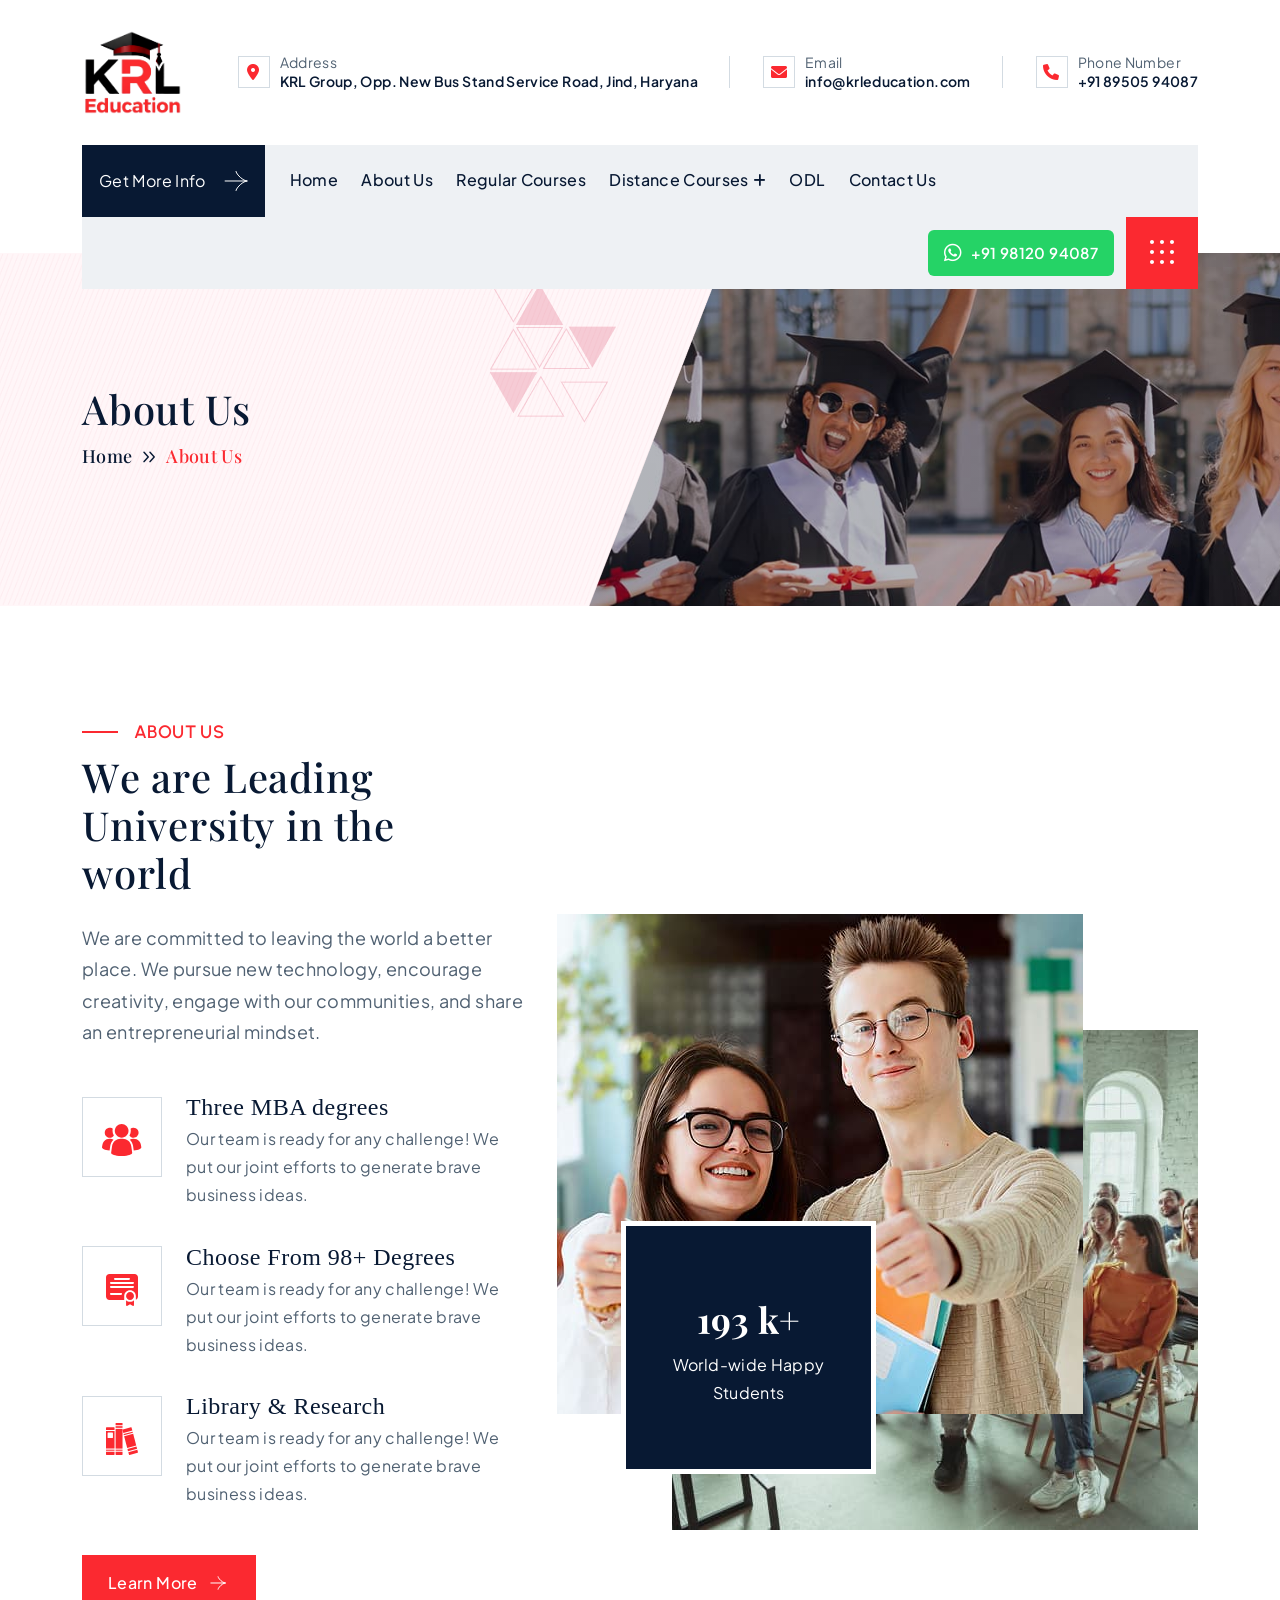
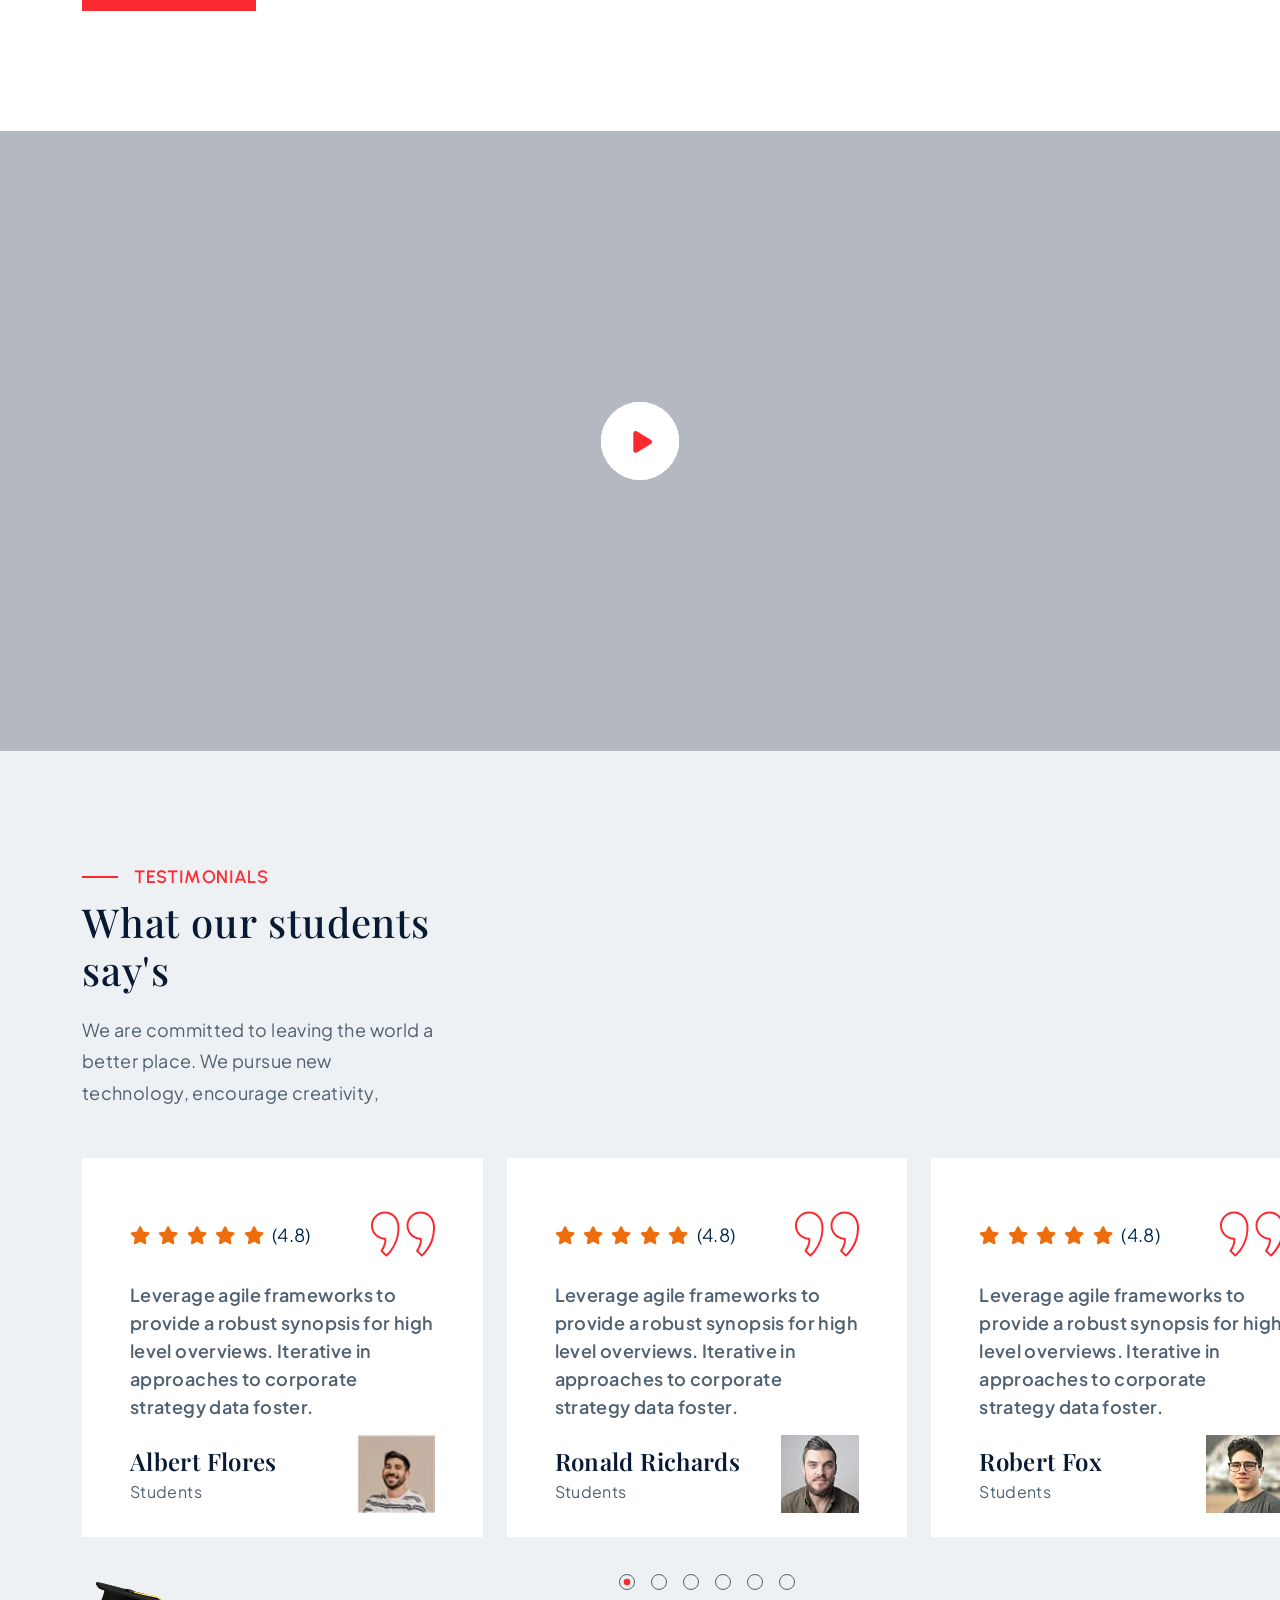
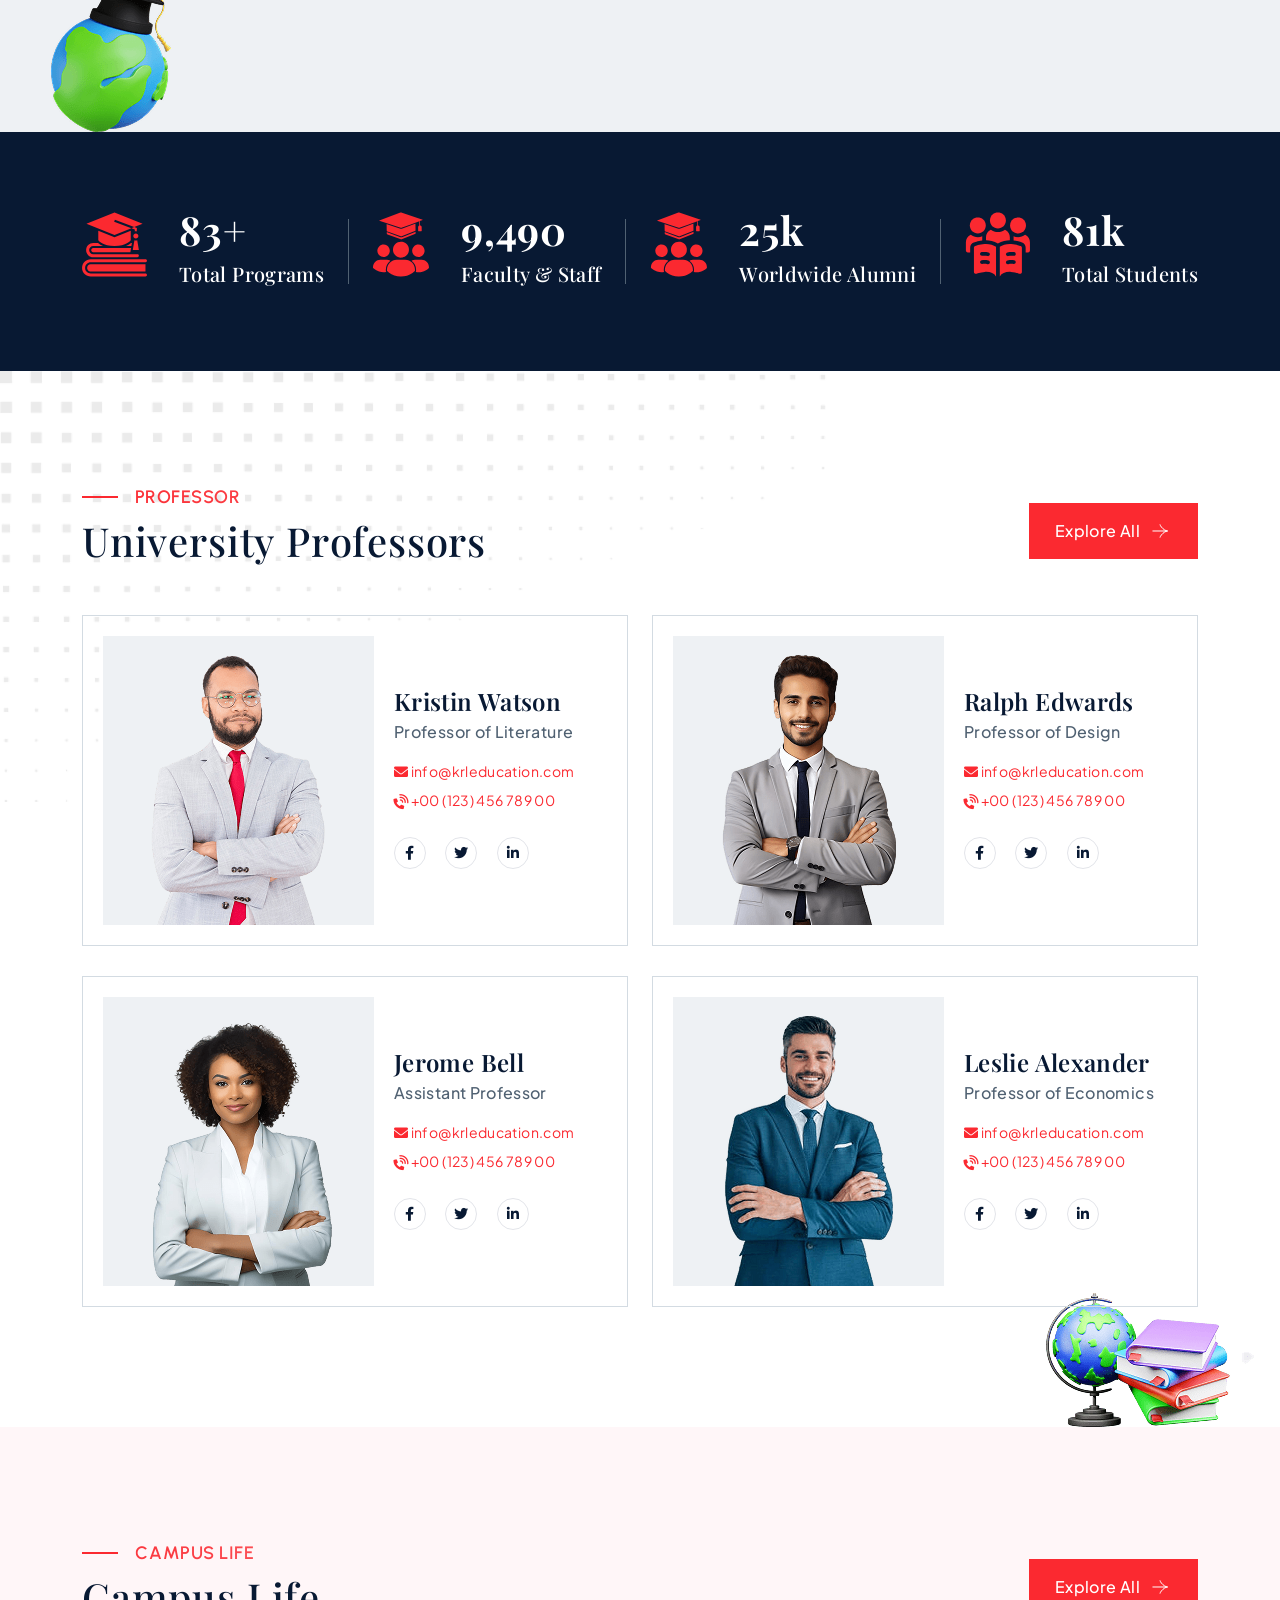
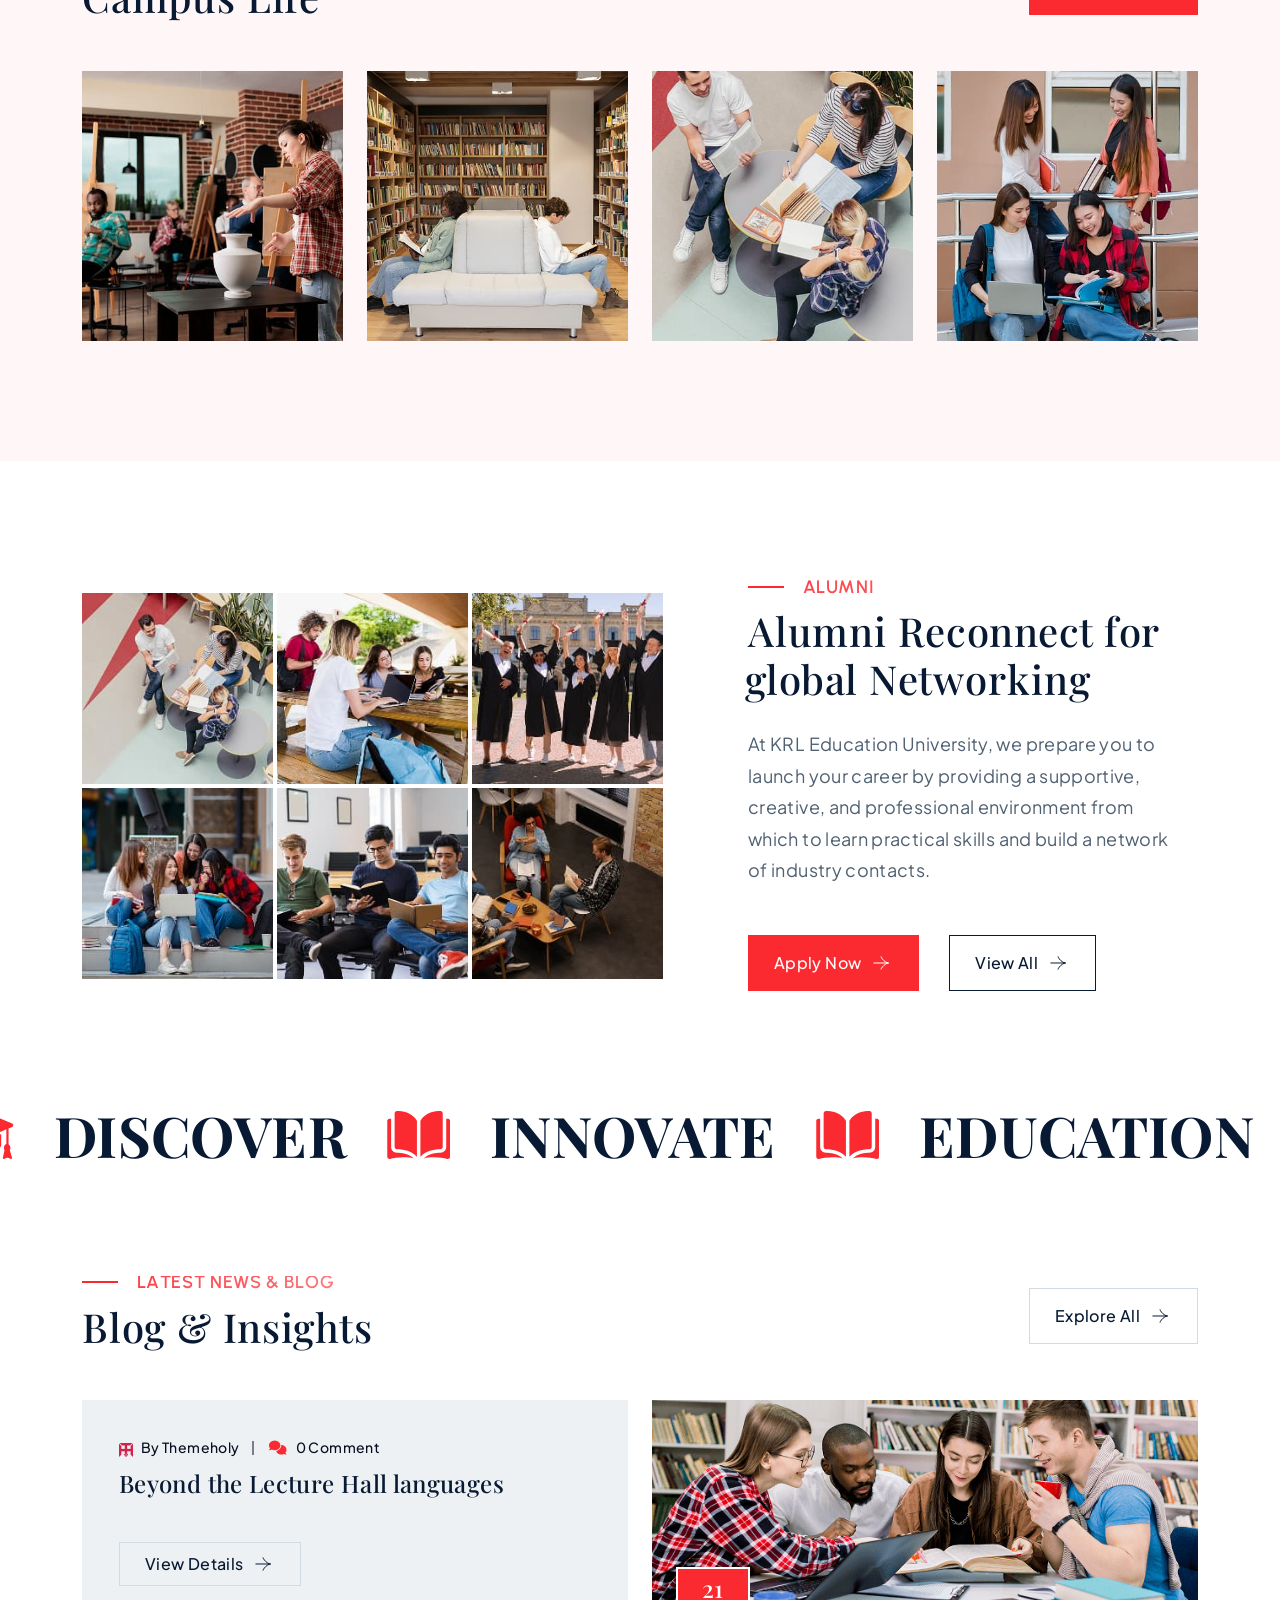
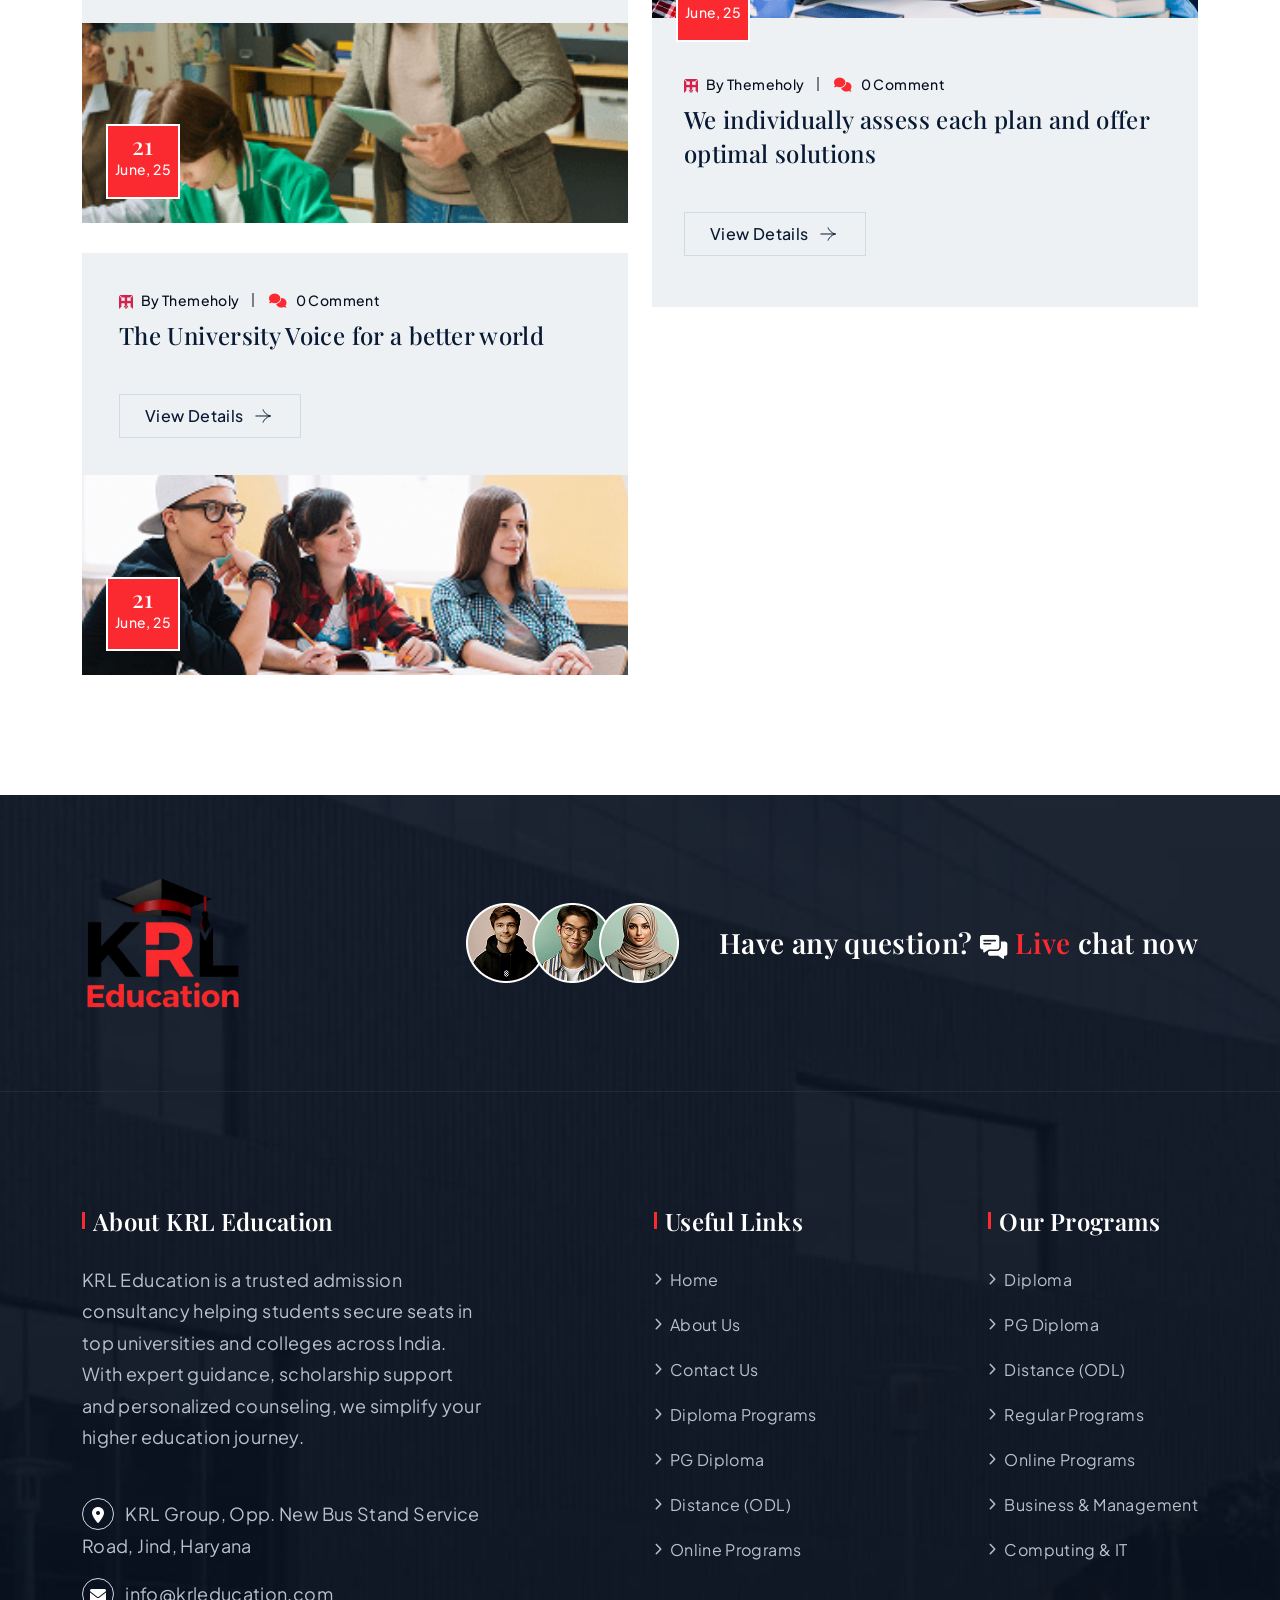
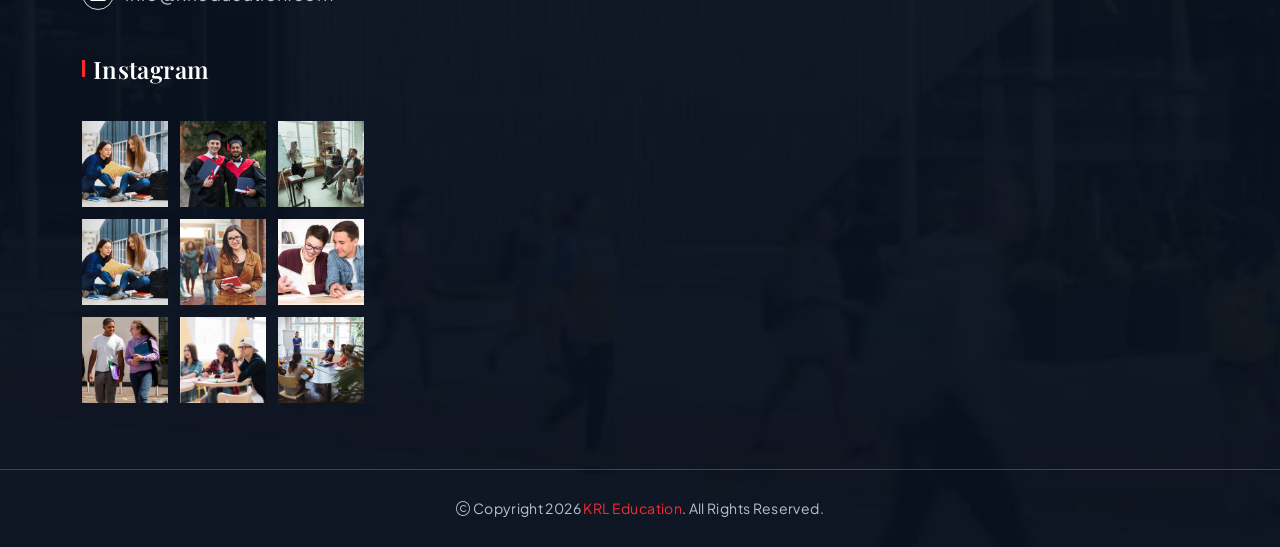
==== commit 773f4039: "modified" ====
--- a/about.html
+++ b/about.html
@@ -53,8 +53,8 @@
                     </div>
                     <p class="about-text">Since 1999, when the newly minted KRL Education team embraced its mandate to
                         breathe
-                        new life into the downtrodden neighbourhood, East Village’s transformation has been nothing
-                        short of remarkable. </p>
+                        new life into the downtrodden neighbourhood, East Village's transformation has been nothing
+                        short of remarkable. </p>
                     <div class="footer-info"><a href="#"><span class="footer-info-icon"><i
                                     class="fa-solid fa-location-dot"></i></span> KRL Group, Opp. New Bus Stand Service
                             Road, Jind, Haryana </a><a href="mailto:info@krleducation.com"><span
@@ -73,58 +73,17 @@
                 <ul>
                     <li><a href="index.html">Home</a></li>
                     <li><a href="about.html">About Us</a></li>
-                    <li class="menu-item-has-children"><a href="#">Programs</a>
+                    <li class="menu-item-has-children"><a href="program-regular.html">Regular Courses</a>
                         <ul class="sub-menu">
-                            <li class="menu-item-has-children"><a href="program-diploma.html">Diploma</a>
-                                <ul class="sub-menu">
-                                    <li><a href="program-diploma.html#business-amp-management">Business &amp;
-                                            Management</a></li>
-                                    <li><a href="program-diploma.html#computing-amp-information-technology">Computing
-                                            &amp; Information Technology</a></li>
-                                    <li><a href="program-diploma.html#arts-amp-social-sciences">Arts &amp; Social
-                                            Sciences</a></li>
-                                    <li><a href="program-diploma.html#journalism-amp-mass-communication">Journalism
-                                            &amp; Mass Communication</a></li>
-                                    <li><a href="program-diploma.html#science">Science</a></li>
-                                    <li><a href="program-diploma.html#commerce">Commerce</a></li>
-                                </ul>
-                            </li>
-                            <li class="menu-item-has-children"><a href="program-pg-diploma.html">PG Diploma</a>
-                                <ul class="sub-menu">
-                                    <li><a href="program-pg-diploma.html#arts-amp-social-sciences">Arts &amp; Social
-                                            Sciences</a></li>
-                                    <li><a href="program-pg-diploma.html#business-amp-management">Business &amp;
-                                            Management</a></li>
-                                    <li><a href="program-pg-diploma.html#science">Science</a></li>
-                                    <li><a href="program-pg-diploma.html#computing-amp-information-technology">Computing
-                                            &amp; Information Technology</a></li>
-                                    <li><a href="program-pg-diploma.html#journalism-amp-mass-communication">Journalism
-                                            &amp; Mass Communication</a></li>
-                                    <li><a href="program-pg-diploma.html#education">Education</a></li>
-                                    <li><a href="program-pg-diploma.html#computing-amp-it">Computing &amp; IT</a></li>
-                                </ul>
-                            </li>
-                            <li class="menu-item-has-children"><a href="program-distance.html">Distance (ODL)</a>
-                                <ul class="sub-menu">
-                                    <li><a href="program-distance.html#undergraduate-level">Undergraduate Level</a></li>
-                                    <li><a href="program-distance.html#postgraduate-level">Postgraduate Level</a></li>
-                                </ul>
-                            </li>
-                            <li class="menu-item-has-children"><a href="program-regular.html">Regular</a>
-                                <ul class="sub-menu">
-                                    <li><a href="program-regular.html">View All Courses</a></li>
-                                </ul>
-                            </li>
-                            <li class="menu-item-has-children"><a href="program-online.html">Online</a>
-                                <ul class="sub-menu">
-                                    <li><a href="program-online.html#undergraduate-level">Undergraduate Level</a></li>
-                                    <li><a href="program-online.html#postgraduate-level">Postgraduate Level</a></li>
-                                </ul>
-                            </li>
+                            <li><a href="program-diploma.html">Diploma</a></li>
+                            <li><a href="program-regular.html#undergraduate">UG</a></li>
+                            <li><a href="program-regular.html#postgraduate">PG</a></li>
+                            <li><a href="program-pg-diploma.html">PG Diploma</a></li>
+                            <li><a href="program-online.html">Online</a></li>
                         </ul>
                     </li>
-
-
+                    <li><a href="program-distance.html">Distance Courses</a></li>
+                    <li><a href="program-distance.html">ODL</a></li>
                     <li><a href="contact.html">Contact Us</a></li>
                 </ul>
             </div>
@@ -183,76 +142,40 @@
                                         <ul>
                                             <li><a href="index.html">Home</a></li>
                                             <li><a href="about.html">About Us</a></li>
-                                            <li class="menu-item-has-children"><a href="#">Programs</a>
+                                            <li><a href="program-regular.html">Regular Courses</a></li>
+                                            <li class="menu-item-has-children"><a href="#">Distance Courses</a>
                                                 <ul class="sub-menu">
-                                                    <li class="menu-item-has-children"><a
-                                                            href="program-diploma.html">Diploma</a>
-                                                        <ul class="sub-menu">
-                                                            <li><a href="program-diploma.html#business-amp-management">Business
-                                                                    &amp; Management</a></li>
-                                                            <li><a
-                                                                    href="program-diploma.html#computing-amp-information-technology">Computing
-                                                                    &amp; Information Technology</a></li>
-                                                            <li><a href="program-diploma.html#arts-amp-social-sciences">Arts
-                                                                    &amp; Social Sciences</a></li>
-                                                            <li><a
-                                                                    href="program-diploma.html#journalism-amp-mass-communication">Journalism
-                                                                    &amp; Mass Communication</a></li>
-                                                            <li><a href="program-diploma.html#science">Science</a></li>
-                                                            <li><a href="program-diploma.html#commerce">Commerce</a>
-                                                            </li>
-                                                        </ul>
-                                                    </li>
-                                                    <li class="menu-item-has-children"><a
-                                                            href="program-pg-diploma.html">PG Diploma</a>
-                                                        <ul class="sub-menu">
-                                                            <li><a
-                                                                    href="program-pg-diploma.html#arts-amp-social-sciences">Arts
-                                                                    &amp; Social Sciences</a></li>
-                                                            <li><a
-                                                                    href="program-pg-diploma.html#business-amp-management">Business
-                                                                    &amp; Management</a></li>
-                                                            <li><a href="program-pg-diploma.html#science">Science</a>
-                                                            </li>
-                                                            <li><a
-                                                                    href="program-pg-diploma.html#computing-amp-information-technology">Computing
-                                                                    &amp; Information Technology</a></li>
-                                                            <li><a
-                                                                    href="program-pg-diploma.html#journalism-amp-mass-communication">Journalism
-                                                                    &amp; Mass Communication</a></li>
-                                                            <li><a
-                                                                    href="program-pg-diploma.html#education">Education</a>
-                                                            </li>
-                                                            <li><a href="program-pg-diploma.html#computing-amp-it">Computing
-                                                                    &amp; IT</a></li>
-                                                        </ul>
-                                                    </li>
-                                                    <li class="menu-item-has-children"><a
-                                                            href="program-distance.html">Distance (ODL)</a>
-                                                        <ul class="sub-menu">
-                                                            <li><a href="program-distance.html#undergraduate-level">Undergraduate
-                                                                    Level</a></li>
-                                                            <li><a href="program-distance.html#postgraduate-level">Postgraduate
-                                                                    Level</a></li>
-                                                        </ul>
-                                                    </li>
-                                                    <li class="menu-item-has-children"><a
-                                                            href="program-regular.html">Regular</a>
-                                                        <ul class="sub-menu">
-                                                            <li><a href="program-regular.html">View All Courses</a></li>
-                                                        </ul>
-                                                    </li>
-                                                    <li class="menu-item-has-children"><a
-                                                            href="program-online.html">Online</a>
-                                                        <ul class="sub-menu">
-                                                            <li><a href="program-online.html#undergraduate-level">Undergraduate
-                                                                    Level</a></li>
-                                                            <li><a href="program-online.html#postgraduate-level">Postgraduate
-                                                                    Level</a></li>
-                                                        </ul>
-                                                    </li>
+                                                    <li><a href="program-diploma.html">Diploma</a></li>
+                                                    <li class="menu-item-has-children">
+                            <a href="ug.html">UG <span class="arrow-icon"></span></a>
+                            <ul class="sub-menu">
+                              <li><a href="ug.html">Bachelor Of Arts</a></li>
+                              <li><a href="ug.html">Bachelor Of Arts – JMC</a></li>
+                              <li><a href="ug.html">Bachelor Of Library And Information Sciences</a></li>
+                              <li><a href="ug.html">Bachelor Of Business Administration</a></li>
+                              <li><a href="ug.html">Bachelor Of Commerce</a></li>
+                              <li><a href="ug.html">Bachelor Of Commerce (Honors)</a></li>
+                            </ul>
+                          </li>
+                          <li class="menu-item-has-children">
+                            <a href="ug.html">PG <span class="arrow-icon"></span></a>
+                            <ul class="sub-menu">
+                              <li><a href="ug.html">Master Of Business Administration</a></li>
+                              <li><a href="ug.html">Master Of Arts</a></li>
+                              <li><a href="ug.html">Master Of Library And Information Sciences</a></li>
+                              <li><a href="ug.html">MA Home Science</a></li>
+                              <li><a href="ug.html">MA Journalism And Mass Communication</a></li>
+                              <li><a href="ug.html">Master Of Commerce</a></li>
+                              <li><a href="ug.html">MA Public Administration</a></li>
+                              <li><a href="ug.html">MA Buddhist Studies</a></li>
+                              <li><a href="ug.html">MA Education</a></li>
+                            </ul>
+                          </li>
+                                                    <li><a href="program-pg-diploma.html">PG Diploma</a></li>
+                                                    <li><a href="program-online.html">Online</a></li>
                                                 </ul>
                                             </li>
+                                            <li><a href="program-distance.html">ODL</a></li>
                                             <li><a href="contact.html">Contact Us</a></li>
                                         </ul>
                                     </nav>
@@ -318,8 +241,8 @@
                                 <h2 class="sec-title text-anim2 pe-xl-5 me-xl-5">We are Leading University in the world
                                 </h2>
                                 <p class="sec-text mt-25 mb-0 wow fadeInUp" data-wow-delay=".2s">We are committed to
-                                    leaving the world a better place. We pursue new technology, encourage
-                                    creativity, engage with our communities, and share an entrepreneurial mindset.</p>
+                                    leaving the world a better place. We pursue new technology, encourage
+                                    creativity, engage with our communities, and share an entrepreneurial mindset.</p>
                             </div>
                             <div class="about-feature-wrapp">
                                 <div class="about-feature wow fadeInUp" data-wow-delay=".3s"><span class="box-icon"><img
@@ -384,9 +307,9 @@
                 <div class="col-xl-4">
                     <div class="title-area text-center text-xl-start"><span
                             class="sub-title text-anim">TESTIMONIALS</span>
-                        <h2 class="sec-title text-anim2">What our students say’s</h2>
+                        <h2 class="sec-title text-anim2">What our students say's</h2>
                         <p class="mt-20 wow fadeInUp" data-wow-delay=".2s">We are committed to leaving the world a
-                            better place. We pursue new technology, encourage creativity, </p>
+                            better place. We pursue new technology, encourage creativity, </p>
                     </div>
                 </div>
             </div>
@@ -956,7 +879,7 @@
                 <div class="row gy-40 align-items-center justify-content-between">
                     <div class="col-xl-auto">
                         <div class="footer-logo z-index-common" data-cue="slideInLeft">
-                            <a href="index.html"><img src="assets/img/logo-white.svg" alt="KRL Education"></a>
+                            <a href="index.html"><img src="assets/img/logo.png" alt="KRL Education"></a>
                         </div>
                     </div>
                     <div class="col-xl-auto">
@@ -1175,4 +1098,4 @@
     <script src="assets/js/main.js"></script>
 </body>
 
-</html>+</html>
--- a/assets/css/style.css
+++ b/assets/css/style.css
@@ -2680,8 +2680,10 @@
     background-color: var(--smoke-color2)
 }
 
-.th-menu-wrapper .mobile-logo svg {
-    max-width: 185px
+.th-menu-wrapper .mobile-logo img,
+.footer-logo img {
+    max-width: 160px;
+    height: auto;
 }
 
 .th-menu-wrapper .th-menu-toggle {
